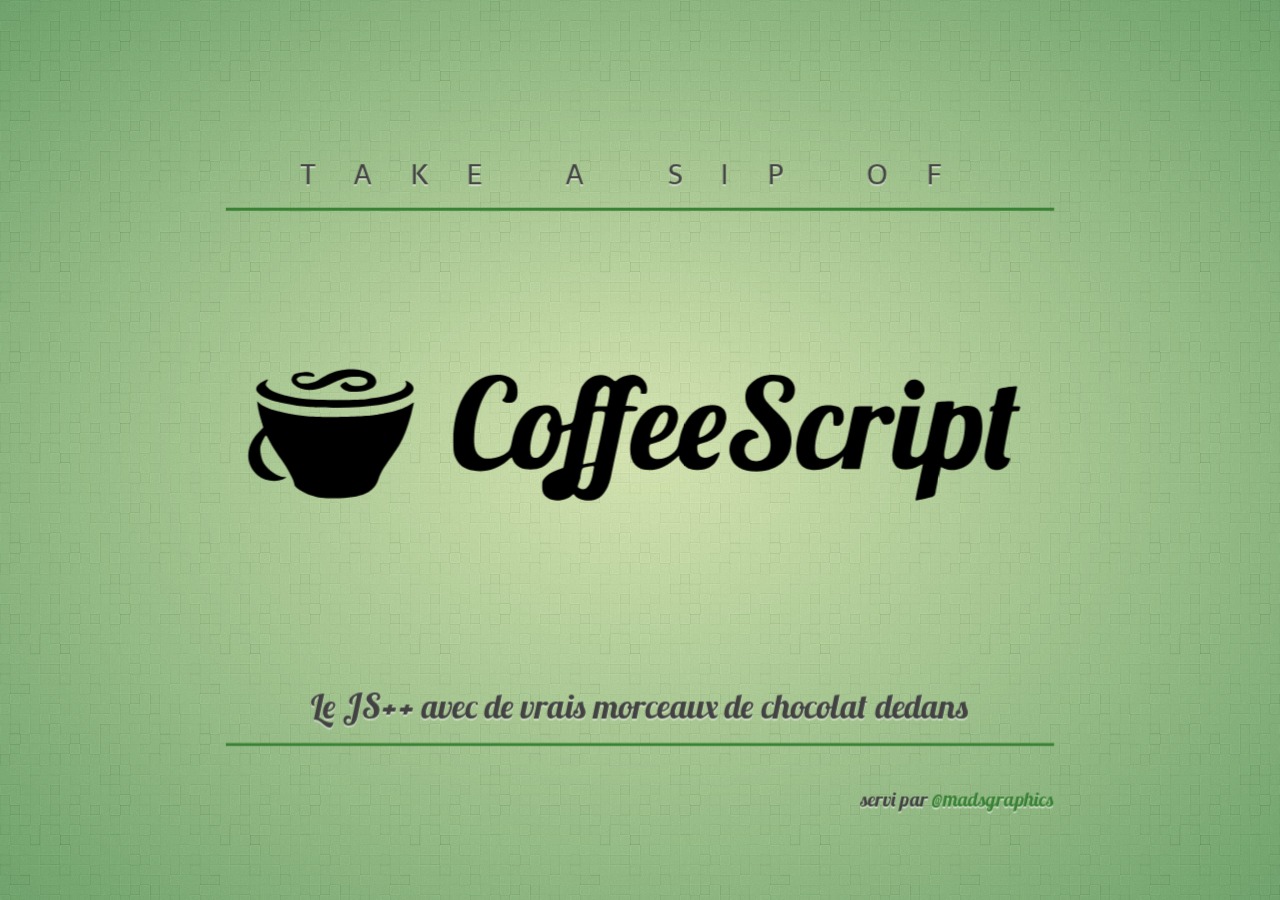
==== index.html @ cc838e90 "Update to 1.0" ====
<!doctype html>
<html lang="fr">
  <head>
    <meta charset="utf-8" />
    <meta name="viewport" content="width=1024" />

    <title>Take a sip of CoffeeScript, the JS++</title>
    <meta name="author" content="@madsgraphics" />

    <link rel="stylesheet" href="styles/main.css">
  </head>
  <body class="impress-not-supported">
    <div class="fallback-message">

    </div>

    <div id="impress">

      <div class="step" data-x="-750" data-y="3000" data-z="-1600" data-rotate-x="-90" data-rotate="-90" data-scale="2">
        <p class="info">Take a sip of</p>
        <h1><img src="img/coffeescript-logo.svg" alt="CoffeeScript"/></h1>
        <p class="subtitle">Le JS++ <em>avec de vrais morceaux de chocolat dedans</em></p>
        <p class="author">servi par <a href="https://twitter.com/madsgraphics">@madsgraphics</a></p>
      </div>

      <div class="step" data-y="3000" data-rotate-x="-90">
        <span>Heeeeeey!</span><br>
        <span>Je suis <a href="https://twitter.com/madsgraphics">@madsgraphics</a>, et je fais du web ツ…</span><br>
        <span class="more">… mais pas seulement</span>
      </div>

      <div class="step slide" data-z="15000">
        <span>J'aime le web…</span><br>
        <span>Les interfaces riches…</span><br>
        <span>Les expériences utilisateur de qualité…</span>
      </div>

      <div class="step slide" data-z="12500">
        <span>Vous aussi ?</span>
      </div>

      <div class="step slide" data-z="10000">
        <span>Vous aimez JavaScript, alors ?</span>
      </div>

      <div class="step slide" data-z="7500">
        <span>Pas moi…</span>
      </div>

      <div class="step slide" data-z="5000">
        <span>Enfin si, j'aime JavaScript…</span><br>
        <span>… mais je déteste l'écrire.</span>
      </div>

      <div class="step slide" data-z="2500">
        <span>Si vous êtes comme moi…</span><br>
        <span>(et je sais qu'il y en a, nous sommes nombreux)</span>
      </div>

      <div class="step" data-y="-2000" data-z="2500">
        <h2><img src="img/coffeescript-logo.svg" alt="CoffeeScript"></h2>
      </div>

      <div class="step slide" data-y="-1000" data-z="2500" data-rotate="90">
        <div>Petit rappel historique</div>
        <div class="flipcard">
          <div class="front">Web Browser*</div>
          <div class="back" style="line-height: 1.8em;">22 avril 1993<br>NCSA Mosaic</div>
        </div>
        <div class="flipcard">
          <div class="front">JavaScript*</div>
          <div class="back">Septembre 1995</div>
        </div>
        <div class="flipcard">
          <div class="front">XMLHTTPRequest*</div>
          <div class="back">Mars 1999</div>
        </div>
        <div class="flipcard">
          <div class="front">CoffeeScript*</div>
          <div class="back">24 décembre 2009</div>
        </div>
        <p class="legend">*click me</p>
      </div>

      <div class="step">
        <div>Avant, javascript, ça servait surtout à ça…</div>
        <iframe src="./matrix.html" frameborder="0" width="100%" height="450px"></iframe>
      </div>

      <div class="step big" data-rotate-y="90">
        <span>Produire du code JS natif a un <strong>coût</strong>…</span>
      </div>

      <div class="step" data-rotate-y="90" data-rotate-x="90" data-y="600" data-z="-300">
        <span>Parce qu'un developpeur a <strong>besoin</strong> d'un langage</span>
        <ul>
          <li>Souple</li>
          <li>Modérément verbeux</li>
          <li>Compréhensible</li>
          <li>Hackable !</li>
        </ul>
      </div>

      <div class="step big" data-rotate-y="90" data-rotate-x="180" data-y="900">
        <strong>Javascript ???</strong>
      </div>

      <div class="step big" data-rotate-y="90" data-rotate-x="180" data-y="800" data-z="150">
        <span>WTF?</span>
      </div>

      <div class="step" data-rotate-y="90" data-rotate-x="180" data-y="2000" data-z="150">
        <span>Scope global</span>
        <pre class="javascript">
<code>function increase(n) {
  result = n + 1;
  return result;
}

function decrease() {
  result -= 1;
  return result;
}
</code></pre>
      </div>

      <div class="step" data-rotate-y="180" data-rotate-x="180" data-y="2000" data-z="1050" data-x="-900">
        <span><code>with</code> block</span>
        <pre class="javascript">
<code>var foo = 5;
with (obj)
  print foo; // 5 sauf si obj.foo existe
</code>
        </pre>
      </div>

      <div class="step" data-rotate-y="270" data-rotate-x="180" data-y="2000" data-z="600" data-x="-2250">
        <span>Negative Zero !</span>
        <pre class="javascript">
<code>0 === -0; // true
1/0 === 1/-0; // false
</code>
        </pre>
      </div>

      <div class="step"  data-rotate-y="360" data-rotate-x="180" data-y="2000" data-z="150" data-x="-1800">
        <span>NaN</span>
        <pre class="javascript">
<code> typeof NaN; // "number"
</code></pre>
      </div>

      <div class="step" data-rotate-x="180" data-rotate="90" data-y="2000" data-z="150" data-x="-1800">
        <span>So, Wait, What?</span>
      </div>

      <div class="step inventors" data-rotate-x="180" data-rotate="90" data-y="2000" data-z="150" data-x="-1800">
        <span class="name">John McCarthy</span>
        <img src="img/john-mc-carthy.jpg"/>
        <span class="language">Lisp, 1958</span>
      </div>

      <div class="step inventors" data-rotate-x="180" data-rotate="90" data-y="2000" data-z="150" data-x="-1800">
        <span class="name">Dennis Ritchie</span>
        <img src="img/dennis-ritchie.jpg"/>
        <span class="language">C, 1973</span>
      </div>

      <div class="step inventors" data-rotate-x="180" data-rotate="90" data-y="2000" data-z="150" data-x="-1800">
        <span class="name">Bjarne Stroustrup</span>
        <img src="img/bjarne-stroustrup.jpg"/>
        <span class="language">C++, 1983</span>
      </div>

      <div class="step inventors" data-rotate-x="180" data-rotate="90" data-y="2000" data-z="150" data-x="-1800">
        <span class="name">Guido Van Rossum</span>
        <img src="img/guido-van-rossum.jpg"/>
        <span class="language">Python, 1991</span>
      </div>

      <div class="step inventors" data-rotate-x="180" data-rotate="90" data-y="2000" data-z="150" data-x="-1800">
        <span class="name">James Gosling</span>
        <img src="img/james-gosling.jpg"/>
        <span class="language">Java, 1995</span>
      </div>

      <div class="step inventors" data-rotate-x="180" data-rotate="90" data-y="2000" data-z="150" data-x="-1800">
        <span class="name">Yukihiro “Matz” Matsumoto</span>
        <img src="img/yukihiro-matsumoto.jpg"/>
        <span class="language">Ruby, 1995</span>
      </div>

      <div class="step inventors" data-rotate-x="180" data-rotate="90" data-y="2000" data-z="150" data-x="-1800">
        <span class="name">Brendan Eich</span>
        <img src="img/brendan-eich.jpg"/>
        <span class="language">JavaScript, 1995</span>
      </div>

      <div class="step" data-scale="1.5" data-rotate-x="180" data-rotate="90" data-y="2000" data-z="150" data-x="-1800">
        <!-- facials -->
      </div>

      <div class="step" data-scale="1.5" data-rotate-x="180" data-rotate="90" data-y="2000" data-z="150" data-x="-1800">
        <!-- bears -->
      </div>

      <div class="step" data-rotate-x="180" data-rotate="90" data-y="2000" data-z="150" data-x="-1800">
        <!-- brendan bears ? -->
      </div>

      <div class="step inventors" data-rotate-x="180" data-rotate="90" data-y="2000" data-z="650" data-x="-1800">
        <span class="name">Anders Hejlsberg</span>
        <img src="img/anders-hejlsberg.jpg"/>
        <span class="language">C#, 2001</span>
      </div>

      <div class="step inventors" data-rotate-x="180" data-rotate="90" data-y="2000" data-z="1150" data-x="-1800">
        <span class="name">Larry Wall</span>
        <img src="img/larry-wall.jpg"/>
        <span class="language">Perl, 1987</span>
      </div>

      <div class="step">
        <span>Pas d'espoir pour JavaScript ?</span>
      </div>

      <div class="step inventors">
        <span class="name">Douglas Crockford</span>
        <img src="img/douglas-crockford.jpg"/>
        <span class="language">JSlint, 2008</span>
      </div>

      <div class="step" data-rotate-y="180">
        <span><code>"use strict";</code></span>
        <ul>
          <li>Plus de variable globale : <code>ReferenceError</code></li>
          <li>Plus d'instruction <code>with</code></li>
        </ul>
      </div>

      <div class="step inventors" data-rotate-y="180" data-x="-1000">
        <span class="name">Ryan Dahl</span>
        <img src="img/ryan-dahl.jpg">
        <span class="language">NodeJS, 2009</span>
      </div>

      <div class="step">
        <span>JavaScript Crunch</span>
        <pre class="javascript">
<code>
for ( callbackKey in needGroup ) {
    // Safari 2 does not have hasOwnProperty, but not worth the bytes for a shim
    // patch if needed. Kangax has a nice shim for it. Or just remove the check
    // and promise not to extend the object prototype.
    if ( needGroup.hasOwnProperty( callbackKey ) ) {
      // Find the last added resource, and append to it's callback.
      if ( ! moreToCome && ! ( --needGroupSize ) ) {
        // If this is an object full of callbacks
        if ( ! isFunction( callback ) ) {
          // Add in the complete callback to go at the end
          callback[ callbackKey ] = (function( innerCb ) {
            return function () {
              var args = [].slice.call( arguments );
              innerCb && innerCb.apply( this, args );
              complete();
            };
          })( cbRef[ callbackKey ] );
        }
        // If this is just a single callback
        else {
          callback = function () {
            var args = [].slice.call( arguments );
            cbRef.apply( this, args );
            complete();
          };
        }
      }
      loadScriptOrStyle( needGroup[ callbackKey ], callback, chain, callbackKey, testResult );
    }
  }
}</code></pre>
        <span class="legend">* YepNope - <a href="http://yepnopejs.com/">http://yepnopejs.com/</a></span>
      </div>

      <div class="step inventors" data-rotate-x="-90" data-y="300" data-z="-500">
        <span class="name">Jeremy Ashkenas</span>
        <img src="img/jeremy-ashkenas.jpg">
        <span class="language">CoffeeScript, 2009</span>
      </div>

      <div class="step" data-rotate-x="-90" data-y="300" data-z="-500">
        <!-- WTF Jeremy Ashkenas -->
      </div>

      <div class="step" data-scale=".3" data-rotate-x="-90" data-x="-150" data-y="300" data-z="-500">
        <!-- Zomming Jeremy Ashkenas -->
      </div>

      <div class="step big">
        <quote>CoffeeScript est un micro-langage qui <strong>compile</strong> vers JavaScript</quote>
      </div>

      <div class="step" data-rotate="90" data-x="400" data-y="550">
        <span>CoffeeScript n'est rien d'autre que JavaScript</span>
      </div>

      <div class="step" data-rotate="90" data-x="200" data-y="550">
        <span>CoffeeScript considère que tout est une <strong>expression</strong></span>
      </div>

      <div class="step example" data-rotate="90" data-x="-1000" data-y="550">
        <span>Indentation</span>
        <pre class="coffeescript">
<code>if hungry != true
  stomac = "empty"
else
  stomac = "full"</code></pre>
        <pre class="javascript"><code></code></pre>
      </div>

      <div class="step example" data-rotate="90" data-x="-1600" data-y="550">
        <span>Plus classe encore</span>
        <pre class="coffeescript">
<code>stomac = if hungry then "empty" else "full"</code></pre>
        <pre class="javascript"><code></code></pre>
      </div>

      <div class="step example" data-rotate="90" data-x="-3200" data-y="550">
        <span>Variables</span>
        <pre class="coffeescript">
<code>message = "Ready for some Coffee?"
alert message
</code></pre>
        <pre class="javascript"><code></code></pre>
      </div>

      <div class="step example" data-rotate="90" data-x="-4800" data-y="550">
        <span>Fonctions</span>
        <pre class="coffeescript">
<code>getCoffee = (quantity, cream = true) ->
  cream = if cream then "with some cream" else "without some cream"
  confirm "Ready for #{quantity} coffee(s) #{cream}."
</code></pre>
        <pre class="javascript"><code></code></pre>
        <ul>
          <li>Indentation de 2 espaces ou 1 tabulation</li>
          <li><code>return</code> la dernière valeur</li>
        </ul>
      </div>

      <div class="step example" data-rotate="90" data-x="-6400" data-y="550">
        <span>Appel de fonctions</span>
        <pre class="coffeescript">
<code>ready = getCoffee 2
readyWithoutCream = getCoffee 2, false
readyWithoutCream = getCoffee(2, false)</code></pre>
        <pre class="javascript"><code></code></pre>
      </div>

      <div class="step example" data-rotate="90" data-x="-8000" data-y="550">
        <span>Appel de fonctions sans argument</span>
        <pre class="coffeescript">
<code>takeCoffee = ->
  "You can take your Coffee, have a nice day!"
take = takeCoffee()
takeASip = takeCoffee</code></pre>
        <pre class="javascript"><code></code></pre>
      </div>

      <div class="step example" data-rotate="90" data-x="-10000" data-y="550">
        <span><s>Weird</s> JavaScript</span>
        <ul>
          <li>
            <span><i>Toutes</i> les déclarations de variables sont locales</span>
            <pre class="coffeescript">
<code>message = "Wait a second for your Coffee, please"
ready = ->
  message = "Take your Sip of CoffeeScript!"

alert message
alert ready()</code></pre>
            <pre class="javascript"><code></code></pre>
          </li>
          <li>
            <span>Pas d'opérateur de comparaison à faible typage</span>
            <pre class="coffeescript">
<code>alert 2 == "2"</code></pre>
            <pre class="javascript"><code></code></pre>
          </li>
          <li>
            <span><code>"use strict";</code></span>
          </li>
        </ul>
      </div>

      <div class="step big">
        <span>Vous en voulez plus ?</span>
      </div>

      <div class="step example" data-rotate-y="90" data-z="-100" data-x="500">
        <span>Objets</span>
        <pre class="coffeescript">
<code>coffee =
  quantity: 1
  extras:
    cream: false
    milk: true
  takeASip: (size) ->
      "Go to prepare #{@.quantity} #{size} Coffee(s)!"

coffee.quantity = 2
alert cofee.takeASip long</code></pre>
        <pre class="javascript"><code></code></pre>
      </div>

      <div class="step example" data-rotate-y="90" data-z="-2000" data-x="500">
        <span>Arrays</span>
        <pre class="coffeescript">
<code>coffees = [ "affogato", "caffè latte", "cappuccino", "mocha" ]
numbers = [0..9]</code></pre>
        <pre class="javascript"><code></code></pre>
      </div>

      <div class="step example"  data-rotate-y="90" data-z="-3000" data-x="500">
        <span>Opérations sur les tableaux</span>
        <pre class="coffeescript">
<code>coffees = [ "affogato", "caffè latte", "cappuccino", "macchiato", "mocha", "mazagran" ]
aNames = coffees[0]
cNames = coffees[1...3]
mNames = coffees[3..]</code></pre>
        <pre class="javascript"><code></code></pre>
        <pre class="coffeescript">
<code>coffees[1..2] = [ "irish coffee", "kopi susu" ]</code></pre>
        <pre class="javascript"><code></code></pre>
      </div>

      <div class="step example" data-rotate-y="90" data-z="-4000" data-x="500">
        <span>Destructuring Assignment</span>
        <pre class="coffeescript">
<code>coffees = [ "affogato", "caffè latte", "cappuccino", "macchiato", "mocha", "mazagran" ]
[ latte, cappucino ] = coffees[1..2]

sumAndDifference = (a, b) -> [ a + b , a - b ]
[ sum, difference ] = sumAndDifference 5, 2</code></pre>
        <pre class="javascript"><code></code></pre>
      </div>

      <div class="step example" data-rotate-y="90" data-z="-5000" data-x="500">
        <span>Boucle <code>for</code></span>
        <pre class="coffeescript">
<code>coffees = [ "affogato", "caffè latte", "cappuccino", "macchiato" ]
getCoffee i + 1, coffee for coffee, i in coffees</code></pre>
        <pre class="javascript"><code></code></pre>
        <span>Et conditionnelles</span>
        <pre class="coffeescript">
<code>coffees = [ "affogato", "caffè latte", "cappuccino", "macchiato" ]
drink coffee for coffee in coffees when coffee isnt "cappuccino" or "affogato"</code></pre>
        <pre class="javascript"><code></code></pre>
      </div>

      <div class="step example" data-rotate-y="90" data-z="-6000" data-x="500">
        <span>Boucle <code>while</code></span>
        <pre class="coffeescript">
<code>money = 15
while money > 0
  payCoffee money</code></pre>
        <pre class="javascript"><code></code></pre>

        <pre class="coffeescript">
<code>until money < 1
  payCoffee money</code></pre>
        <pre class="javascript"><code></code></pre>

        <pre class="coffeescript">
<code>payCoffee money while money > 0</code></pre>
        <pre class="javascript"><code></code></pre>
      </div>

      <div class="step big">
        <span>Encore plus pratique :]…</span>
      </div>

      <div class="step example" data-rotate-y="90" data-z="1000" data-x="500">
        <span>Comparaisons chainées</span>
        <pre class="coffeescript">
<code>alert "We've get enought coffees" if 10 < coffees < 20</code></pre>
        <pre class="javascript"><code></code></pre>
        <span>Opérateur d'existence</span>
        <pre class="coffeescript">
<code>if coffee.hot? then alert "Wait a minute before drink…"</code></pre>
        <pre class="javascript"><code></code></pre>
      </div>

      <div class="step example" data-rotate-y="90" data-z="2000" data-x="500">
        <span>Des classes !</span>
<pre class="coffeescript">
<code>class Coffee
  constructor: (name, cream = null) ->

  prepare: ->
    extra = "with cream" if @cream?
    "Go to prepare a #{name} #{extra}"

affogato = new Coffee "affogato", true
alert affogato.prepare()</code></pre>
        <pre class="javascript"><code></code></pre>
      </div>

      <div class="step example" data-rotate-y="90" data-z="3000" data-x="500">
        <span>Binding facile</span>
<pre class="coffeescript">
<code>ActivateCart = ( customer, cart ) ->
  @customer = id
  @cart     = cart

  $( '.cart_add' ).on 'click', (e) =>
    e.preventDefault()
    e.stopPropagation()
    @customerID.purchase @cart</code></pre>
        <pre class="javascript"><code></code></pre>
      </div>

      <div class="step">
        <span>Et encore plein de morceaux de chocolat fondant</span>
        <ul>
          <li>Syntaxe Heredoc</li>
          <li>Bloc d'expressions régulières</li>
          <li>Blocs <code>Try</code>/<code>Catch</code></li>
          <li>Splats…</li>
        </ul>
      </div>

      <div class="step big" data-rotate-y="360" data-rotate-x="180">
        <span>À vous de jouer <strong>maintenant</strong> !</span>
        <pre class="bash">
<code>$ npm -g install coffee-script
$ coffee -c main.coffee</code></pre>
      </div>

      <div class="step big slide" data-rotate-y="180" data-rotate-x="180">
        <span>Questions ?</span>
      </div>

      <div class="step" data-rotate-y="180" data-rotate-x="90" data-y="-400" data-z="900">
        <h2><strong>Merci !</strong></h2>
        <p>Aucun animal, aucune technologie ou aucun navigateur web récent ou ancien n'a été torturé pendant la préparation de cette conférence…</p>
        <p class="legend">:]</p>
      </div>

    </div>

    <script type="text/javascript" src="js/zepto.min.js"></script>
    <script type="text/javascript" src="js/highlight.pack.js"></script>
    <script type="text/javascript" src="js/coffee-script.js"></script>
    <script type="text/javascript" src="js/impress.js"></script>
    <script type="text/javascript" src="js/main.js"></script>
  </body>
</html>
---- styles/main.css ----
@import url('reset.css');

@import url('../fonts/Lobster-fontfacekit/stylesheet.css');
@import url('../fonts/telex/stylesheet.css');
@import url('../fonts/source-code-pro-fontfacekit/stylesheet.css');

@import url('highlight.js/solarized_light.css');


a {
  color: #398235;
  text-decoration: none;
}

li {
  list-style-type: circle;
  margin-left: 1em;
  font-size: 32px;
}

body, html {
  height: 100%;
  min-height: 740px;
}

body {
  background: rgb(205,235,142); /* Old browsers */
  background: url("../img/light_wool.png"), -webkit-radial-gradient(center, ellipse cover, #c9de96 0%,#8ab66b 44%,#398235 100%);
  background: url("../img/light_wool.png"), radial-gradient(ellipse at center, #c9de96 0%,#8ab66b 44%,#398235 100%);

  font-family: 'Lobster';
  font-size: 42px;
  line-height: 1.5;
  color: #424242;
  text-shadow: 0 2px 0 rgba(255, 255, 255, 0.45);
}

code {
  color: #6d0019;
}

pre code {
  font-family: 'SourceCodeProRegular';
  font-size: 18px;
  text-shadow: none;
  border: 3px solid #398235;
  box-shadow: 0px 0px 10px #398235;
}

.step {
  position: relative;
  width: 900px;
  padding: 40px;
  margin: 20px auto;

  opacity: 0;

  -webkit-box-sizing: border-box;
  box-sizing:         border-box;
}

.step.active {
  opacity: 1 !important;
}

.step {
  opacity: 0;
  -webkit-transition: opacity 500ms;
}

.big {
  text-align: center;
  font-size: 100px;
}

strong {
  color: #6d0019;
}

.legend {
  position: absolute;
  bottom: -100px;
  right: 0;
  font-size: 24px;
}

#step-1 .info {
  text-transform: uppercase;
  font-size: 28px;
  letter-spacing: 1.35em;
  text-align: center;
  padding-bottom: 0.4em;
  font-family: 'telex_regularregular';
}

#step-1 h1 {
  border-top: 3px solid #398235;
  padding: 90px 0;
}

#step-1 img {
  width: 1000px;
  margin-left: -50px;
}

#step-1 .subtitle {
  border-bottom: 3px solid #398235;
  font-size: 34px;
  letter-spacing: 0;
  padding-bottom: 0.2em;
  text-align: center;
}

#step-1 .author {
  position: absolute;
  bottom: -30px;
  right: 40px;
  font-size: 20px;
}

#step-2 .more {
  display: inline-block;
  width: 100%;
  text-align: right;
}

.slide {
  font-size: 48px;
  border-top: 3px solid #398235;
  border-bottom: 3px solid #398235;
  padding: 90px 0;
  text-align: center;
  line-height: 1.85em;
  -webkit-transition: all 1s;
}

#step-9 img {
  width: 1200px;
  margin-left: -150px;
}

.flipcard {
  float: left;
  width: 200px;
  height: 200px;
  margin: 80px 10px 0px;;
  position: relative;
  -webkit-perspective: 600px;
}

.flipcard div {
  position: absolute;
  top: 0;
  left: 0;
  width: 100%;
  height: 100%;
  padding-top: 60px;
  -webkit-box-sizing: border-box;
  box-sizing: border-box;

  border: 1px solid #fff;
  border-radius: 100px;
  background: -webkit-linear-gradient(-45deg, #a90329 0%,#8f0222 44%,#6d0019 100%);
  text-align: center;
  -webkit-box-shadow: 0 1px 5px #398235;
  box-shadow: 0 1px 5px #398235;

  color: white;
  text-shadow: 0 1px 0 #398235;
  font-size: 26px;
  cursor: pointer;

  -webkit-transform-style: preserve-3d;
  -webkit-backface-visibility: hidden;
  -webkit-transition: all .4s ease-in-out;
  transition: all .4s ease-in-out;
}

.flipcard .front {
  z-index: 900;
  -webkit-transform: rotateY(0deg);
}

.flipcard .back {
  z-index: 800;
  -webkit-transform: rotateY(-180deg);
  background: -webkit-linear-gradient(-45deg, #ffa84c 0%,#ff7b0d 100%);
}

.flipcard.flip .front {
  -webkit-transform: rotateY(180deg);
}

.flipcard.flip .back {
  -webkit-transform: rotateY(0deg);
}

body.impress-on-step-20,
body.impress-on-step-21,
body.impress-on-step-22,
body.impress-on-step-23,
body.impress-on-step-24,
body.impress-on-step-25,
body.impress-on-step-26,
body.impress-on-step-27,
body.impress-on-step-28,
body.impress-on-step-29,
body.impress-on-step-30,
body.impress-on-step-31,
body.impress-on-step-32,
body.impress-on-step-33,
body.impress-on-step-34,
body.impress-on-step-35,
body.impress-on-step-36,
body.impress-on-step-37,
body.impress-on-step-38,
body.impress-on-step-39,
body.impress-on-step-40 {
  background-color: #111;
  background-image: none;
  color: #fff;
  text-shadow: none;
}

.inventors .name {
  position: absolute;
  left: 420px;
  top: 1600px;
  opacity: 0.1;
  -webkit-transition: all 1200ms ease-in-out 200ms;
}

.inventors .language {
  position: absolute;
  left: 550px;
  top: 1600px;
  opacity: 0.1;
  -webkit-transition: all 1200ms ease-in-out 500ms;
}

.inventors.active .name {
  top: 350px;
  opacity: 1;
}

.inventors.active .language {
  top: 420px;
  opacity: 1;
}

.impress-on-step-28 #step-21,
.impress-on-step-28 #step-22,
.impress-on-step-28 #step-23,
.impress-on-step-28 #step-24,
.impress-on-step-28 #step-25,
.impress-on-step-28 #step-26,
.impress-on-step-29 #step-21,
.impress-on-step-29 #step-22,
.impress-on-step-29 #step-23,
.impress-on-step-29 #step-24,
.impress-on-step-29 #step-25,
.impress-on-step-29 #step-26 {
  opacity: 1;
}

.impress-on-step-28 .inventors .name,
.impress-on-step-28 .inventors .language,
.impress-on-step-29 .inventors .name,
.impress-on-step-29 .inventors .language {
  opacity: 0;
}

.impress-on-step-28 #step-21,
.impress-on-step-29 #step-21 {
  left: 300px;
  top: 150px;
}
.impress-on-step-28 #step-22,
.impress-on-step-29 #step-22 {
  left: 300px;
  top: -250px;
}
.impress-on-step-28 #step-23,
.impress-on-step-29 #step-23 {
  left: 300px;
  top: -650px;
}
.impress-on-step-28 #step-24,
.impress-on-step-29 #step-24 {
  left: -300px;
  top: 150px;
}
.impress-on-step-28 #step-25,
.impress-on-step-29 #step-25 {
  left: -300px;
  top: -250px;
}
.impress-on-step-28 #step-26,
.impress-on-step-29 #step-26 {
  left: -300px;
  top: -650px;
}

#step-21:after,
#step-22:after,
#step-23:after,
#step-24:after,
#step-25:after,
#step-26:after {
  content : '☞';
  position: absolute;
  display: block;
  color: red;
  font-size: 96px;
  opacity: 0;
  -webkit-transition: opacity 500ms;
}

.impress-on-step-29 #step-21:after,
.impress-on-step-29 #step-22:after,
.impress-on-step-29 #step-23:after,
.impress-on-step-29 #step-24:after,
.impress-on-step-29 #step-25:after,
.impress-on-step-29 #step-26:after {
  opacity: 1;
}

.impress-on-step-29 #step-21:after {
  top: 220px;
  left: 80px;
  -webkit-transform: rotate(16deg);
}

.impress-on-step-29 #step-22:after {
  top: 281px;
  left: 61px;
  -webkit-transform: rotate(-20deg);
}

.impress-on-step-29 #step-23:after {
  top: 358px;
  left: 80px;
  -webkit-transform: rotate(-49deg);
}

.impress-on-step-29 #step-24:after {
  top: 305px;
  left: 121px;
  -webkit-transform: rotate(-71deg);
}

.impress-on-step-29 #step-25:after {
  top: 291px;
  left: 4px;
  -webkit-transform: rotate(43deg);
}

.impress-on-step-29 #step-26:after {
  top: 421px;
  left: 172px;
  -webkit-transform: rotate(-62deg);
}

.impress-on-step-30 #step-27 {
  opacity: 1;
}

.impress-on-step-30 #step-27 .name {
  opacity: 1;
  top: 350px;
}

.impress-on-step-30 #step-27:after {
  content : '??? ☞';
  position: absolute;
  left: -58px;
  top: 351px;
  -webkit-transform: rotate(-20deg);
  display: block;
  color: red;
  font-size: 96px;
  opacity: 1;
  -webkit-transition: opacity 500ms;
}

#step-31:after {
  content : '⚠☞';
  position: absolute;
  left: 72px;
  top: 320px;
  -webkit-transform: rotate(-51deg);
  display: block;
  color: red;
  font-size: 96px;
  opacity: 1;
  -webkit-transition: opacity 500ms;
}

#step-32:after {
  content : 'OMG! ☞';
  position: absolute;
  left: -102px;
  top: 297px;
  -webkit-transform: rotate(-15deg);
  display: block;
  color: red;
  font-size: 72px;
  opacity: 1;
  -webkit-transition: opacity 500ms;
}

#step-37 code {
  font-size: 14px;
}

.impress-on-step-39 #step-38,
.impress-on-step-40 #step-38 {
  opacity: 1;
}

.impress-on-step-39 #step-38:after {
  content : '☜ Wut?';
  position: absolute;
  left: 295px;
  top: 248px;
  -webkit-transform: rotate(-8deg);
  display: block;
  color: red;
  font-size: 72px;
  opacity: 1;
  -webkit-transition: opacity 500ms;
}

.impress-on-step-40 #step-38:after {
  content : 'ッ !';
  position: absolute;
  left: 295px;
  top: 248px;
  -webkit-transform: rotate(-8deg);
  display: block;
  color: red;
  font-size: 72px;
  opacity: 1;
  -webkit-transition: opacity 500ms;
}

#step-41 {
  font-size: 60px;
}

.example pre {
  margin-bottom: 20px;
  position: relative;
}

.example pre code {
  max-height: 400px;
  overflow: auto;
}

.example pre:after {
  content: ' ';
  display: block;
  width: 60px;
  height: 60px;
  border: 1px solid #fff;
  box-shadow: 0 0 10px #398235;
  border-radius: 80px;
  position: absolute;
  top: 4px;
  left: -80px;
}

.example pre.coffeescript:after {
  background: url('../img/coffeescript-logo.svg'), -webkit-linear-gradient(-45deg, #b4ddb4 0%,#83c783 17%,#52b152 33%,#008a00 67%,#005700 100%);
  background-size: auto 70px;
  background-position: -10px -2px;
}

.example pre.javascript:after {
  content: 'JS';
  background: -webkit-linear-gradient(-45deg, #ffa84c 0%,#ff7b0d 100%);
  font-size: 36px;
  text-align: center;
  padding-top: 4px;
  box-sizing: border-box;
  color: #fff;
  text-shadow: 0 -1px 0 rgba(0, 0, 0, 0.35);
}
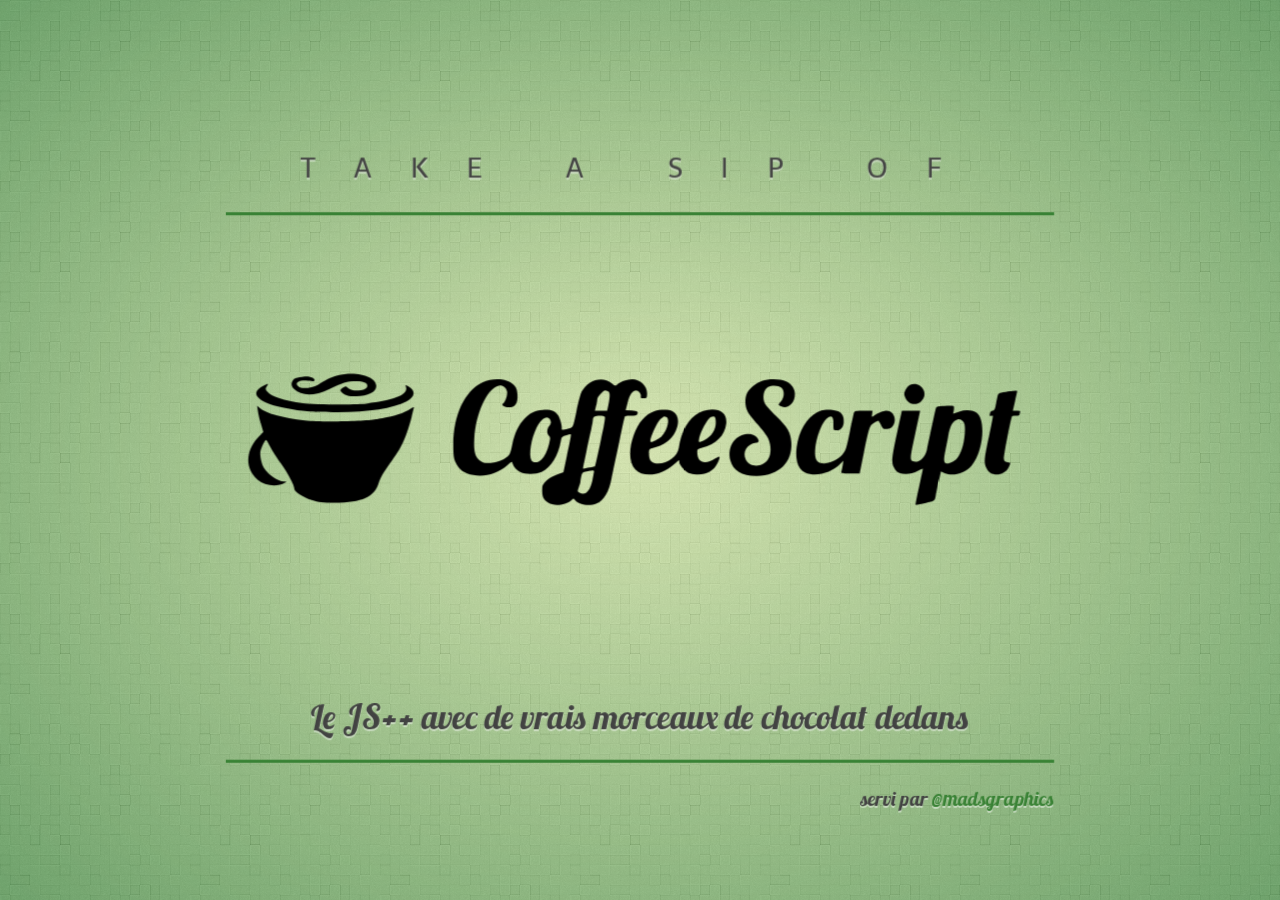
==== commit 62e68145: "Move to compass" ====
--- a/index.html
+++ b/index.html
@@ -7,12 +7,9 @@
     <title>Take a sip of CoffeeScript, the JS++</title>
     <meta name="author" content="@madsgraphics" />
 
-    <link rel="stylesheet" href="styles/main.css">
+    <link href="/styles/screen.css" media="screen, projection" rel="stylesheet" type="text/css" />
   </head>
   <body class="impress-not-supported">
-    <div class="fallback-message">
-
-    </div>
 
     <div id="impress">
 
@@ -406,7 +403,7 @@
     cream: false
     milk: true
   takeASip: (size) ->
-      "Go to prepare #{@.quantity} #{size} Coffee(s)!"
+      "Go to prepare #{@quantity} #{size} Coffee(s)!"
 
 coffee.quantity = 2
 alert cofee.takeASip long</code></pre>
@@ -483,7 +480,7 @@
       <div class="step example" data-rotate-y="90" data-z="1000" data-x="500">
         <span>Comparaisons chainées</span>
         <pre class="coffeescript">
-<code>alert "We've get enought coffees" if 10 < coffees < 20</code></pre>
+<code>alert "We've got enought coffees" if 10 < coffees < 20</code></pre>
         <pre class="javascript"><code></code></pre>
         <span>Opérateur d'existence</span>
         <pre class="coffeescript">
@@ -518,6 +515,7 @@
     e.stopPropagation()
     @customerID.purchase @cart</code></pre>
         <pre class="javascript"><code></code></pre>
+        <span class="legend"><a href="http://www.alistapart.com/articles/getoutbindingsituations/">http://www.alistapart.com/articles/getoutbindingsituations/</a></span>
       </div>
 
       <div class="step">
@@ -544,7 +542,7 @@
       <div class="step" data-rotate-y="180" data-rotate-x="90" data-y="-400" data-z="900">
         <h2><strong>Merci !</strong></h2>
         <p>Aucun animal, aucune technologie ou aucun navigateur web récent ou ancien n'a été torturé pendant la préparation de cette conférence…</p>
-        <p class="legend">:]</p>
+        <p class="legend"><a href="http://madsgraphics.github.com/prez-coffeescript/">http://madsgraphics.github.com/prez-coffeescript/</a></p>
       </div>
 
     </div>
--- a/styles/screen.css
+++ b/styles/screen.css
@@ -0,0 +1,784 @@
+@charset "UTF-8";
+@import url("highlight.js/solarized_light.css");
+/* Welcome to Compass.
+ * In this file you should write your main styles. (or centralize your imports)
+ * Import this file using the following HTML or equivalent:
+ * <link href="/stylesheets/screen.css" media="screen, projection" rel="stylesheet" type="text/css" /> */
+html, body, div, span, applet, object, iframe,
+h1, h2, h3, h4, h5, h6, p, blockquote, pre,
+a, abbr, acronym, address, big, cite, code,
+del, dfn, em, img, ins, kbd, q, s, samp,
+small, strike, strong, sub, sup, tt, var,
+b, u, i, center,
+dl, dt, dd, ol, ul, li,
+fieldset, form, label, legend,
+table, caption, tbody, tfoot, thead, tr, th, td,
+article, aside, canvas, details, embed,
+figure, figcaption, footer, header, hgroup,
+menu, nav, output, ruby, section, summary,
+time, mark, audio, video {
+  margin: 0;
+  padding: 0;
+  border: 0;
+  font: inherit;
+  font-size: 100%;
+  vertical-align: baseline;
+}
+
+html {
+  line-height: 1;
+}
+
+ol, ul {
+  list-style: none;
+}
+
+table {
+  border-collapse: collapse;
+  border-spacing: 0;
+}
+
+caption, th, td {
+  text-align: left;
+  font-weight: normal;
+  vertical-align: middle;
+}
+
+q, blockquote {
+  quotes: none;
+}
+q:before, q:after, blockquote:before, blockquote:after {
+  content: "";
+  content: none;
+}
+
+a img {
+  border: none;
+}
+
+article, aside, details, figcaption, figure, footer, header, hgroup, menu, nav, section, summary {
+  display: block;
+}
+
+@font-face {
+  font-family: "Lobster";
+  src: url('/styles/fonts/lobster/lobster-webfont.ttf') format('truetype');
+}
+
+@font-face {
+  font-family: "Source Code Pro";
+  src: url('/styles/fonts/source_code_pro/SourceCodePro-Regular-webfont.ttf') format('truetype');
+}
+
+@font-face {
+  font-family: "Telex";
+  src: url('/styles/fonts/telex/telex-regular-webfont.ttf') format('truetype');
+}
+
+body {
+  font-family: "Lobster";
+  font-size: 42px;
+  line-height: 1.5em;
+  color: #424242;
+  text-shadow: 0 2px 0 rgba(255, 255, 255, 0.45);
+}
+
+a {
+  color: #398235;
+  text-decoration: none;
+}
+
+li {
+  list-style-type: circle;
+  margin-left: 1em;
+  font-size: 0.7619em;
+}
+
+code,
+strong {
+  color: #6d0019;
+}
+
+pre code {
+  font-family: "Source Code Pro";
+  font-size: 0.42857em;
+  line-height: 1.38em;
+  text-shadow: none;
+}
+
+.big {
+  text-align: center;
+  font-size: 2.38095em;
+  line-height: 1.2em;
+}
+
+.legend {
+  font-size: 0.57143em;
+}
+
+body {
+  background-image: url('/img/light_wool.png?1350993373'), -webkit-gradient(radial, 50%, 0, 50%, 100, color-stop(0%, #c9de96), color-stop(44%, #8ab66b), color-stop(100%, #398235));
+  background-image: url('/img/light_wool.png?1350993373'), -webkit-radial-gradient(center, #c9de96 0%, #8ab66b 44%, #398235 100%);
+  background-image: url('/img/light_wool.png?1350993373'), -moz-radial-gradient(center, #c9de96 0%, #8ab66b 44%, #398235 100%);
+  background-image: url('/img/light_wool.png?1350993373'), -o-radial-gradient(center, #c9de96 0%, #8ab66b 44%, #398235 100%);
+  background-image: url('/img/light_wool.png?1350993373'), radial-gradient(center, #c9de96 0%, #8ab66b 44%, #398235 100%);
+}
+
+pre code {
+  border: 3px solid #398235;
+  box-shadow: 0px 0px 10px #398235;
+}
+
+.legend {
+  position: absolute;
+  bottom: -100px;
+  right: 0;
+}
+
+.flipcard {
+  float: left;
+  position: relative;
+  width: 200px;
+  height: 200px;
+  margin: 80px 10px 0px;
+  -webkit-perspective: 600px;
+}
+.flipcard div {
+  position: absolute;
+  top: 0;
+  left: 0;
+  width: 100%;
+  height: 100%;
+  -webkit-box-sizing: border-box;
+  -moz-box-sizing: border-box;
+  box-sizing: border-box;
+  padding-top: 60px;
+  border: 1px solid #fff;
+  border-radius: 100px;
+  -webkit-box-shadow: 0 1px 5px #398235;
+  -moz-box-shadow: 0 1px 5px #398235;
+  box-shadow: 0 1px 5px #398235;
+  color: #fff;
+  font-size: 0.52381em;
+  text-align: center;
+  text-shadow: 0 1px 0 #398235;
+  -webkit-transform-style: preserve-3d;
+  -moz-transform-style: preserve-3d;
+  -ms-transform-style: preserve-3d;
+  -o-transform-style: preserve-3d;
+  transform-style: preserve-3d;
+  -webkit-backface-visibility: hidden;
+  -moz-backface-visibility: hidden;
+  -ms-backface-visibility: hidden;
+  -o-backface-visibility: hidden;
+  backface-visibility: hidden;
+  -webkit-transition-property: all;
+  -moz-transition-property: all;
+  -o-transition-property: all;
+  transition-property: all;
+  -webkit-transition-duration: 400ms;
+  -moz-transition-duration: 400ms;
+  -o-transition-duration: 400ms;
+  transition-duration: 400ms;
+  -webkit-transition-timing-function: ease-in-out;
+  -moz-transition-timing-function: ease-in-out;
+  -o-transition-timing-function: ease-in-out;
+  transition-timing-function: ease-in-out;
+  cursor: pointer;
+}
+.flipcard .front {
+  z-index: 900;
+  -webkit-transform: rotateY(0deg);
+  -moz-transform: rotateY(0deg);
+  -ms-transform: rotateY(0deg);
+  -o-transform: rotateY(0deg);
+  transform: rotateY(0deg);
+  background-image: -webkit-linear-gradient(-45deg, #a90329 0%, #8f0222 44%, #6d0019 100%);
+  background-image: -moz-linear-gradient(-45deg, #a90329 0%, #8f0222 44%, #6d0019 100%);
+  background-image: -o-linear-gradient(-45deg, #a90329 0%, #8f0222 44%, #6d0019 100%);
+  background-image: linear-gradient(-45deg, #a90329 0%, #8f0222 44%, #6d0019 100%);
+}
+.flipcard .back {
+  z-index: 900;
+  -webkit-transform: rotateY(-180deg);
+  -moz-transform: rotateY(-180deg);
+  -ms-transform: rotateY(-180deg);
+  -o-transform: rotateY(-180deg);
+  transform: rotateY(-180deg);
+  background-image: -webkit-linear-gradient(-45deg, #ffa84c 0%, #ff7b0d 100%);
+  background-image: -moz-linear-gradient(-45deg, #ffa84c 0%, #ff7b0d 100%);
+  background-image: -o-linear-gradient(-45deg, #ffa84c 0%, #ff7b0d 100%);
+  background-image: linear-gradient(-45deg, #ffa84c 0%, #ff7b0d 100%);
+}
+.flipcard.flip .front {
+  -webkit-transform: rotateY(180deg);
+  -moz-transform: rotateY(180deg);
+  -ms-transform: rotateY(180deg);
+  -o-transform: rotateY(180deg);
+  transform: rotateY(180deg);
+}
+.flipcard.flip .back {
+  -webkit-transform: rotateY(0deg);
+  -moz-transform: rotateY(0deg);
+  -ms-transform: rotateY(0deg);
+  -o-transform: rotateY(0deg);
+  transform: rotateY(0deg);
+}
+
+.inventors .name,
+.inventors .language {
+  position: absolute;
+  top: 1600px;
+  opacity: 0.1;
+  -webkit-transition-property: all;
+  -moz-transition-property: all;
+  -o-transition-property: all;
+  transition-property: all;
+  -webkit-transition-duration: 1200ms;
+  -moz-transition-duration: 1200ms;
+  -o-transition-duration: 1200ms;
+  transition-duration: 1200ms;
+  -webkit-transition-timing-function: ease-in-out;
+  -moz-transition-timing-function: ease-in-out;
+  -o-transition-timing-function: ease-in-out;
+  transition-timing-function: ease-in-out;
+  -webkit-transition-delay: 200ms;
+  -moz-transition-delay: 200ms;
+  -o-transition-delay: 200ms;
+  transition-delay: 200ms;
+}
+.inventors .name {
+  left: 420px;
+}
+.inventors .language {
+  left: 550px;
+}
+.inventors.active .name {
+  top: 350px;
+  opacity: 1;
+}
+.inventors.active .language {
+  top: 420px;
+  opacity: 1;
+}
+
+.example pre {
+  margin-bottom: 20px;
+  position: relative;
+}
+.example pre code {
+  max-height: 400px;
+  overflow: auto;
+}
+.example pre:after {
+  content: '';
+  display: block;
+  border-radius: 50px;
+  position: absolute;
+  top: 4px;
+  left: -65px;
+  width: 50px;
+  height: 50px;
+  border: 1px solid #fff;
+  box-shadow: 0 0 10px #398235;
+}
+.example pre.coffeescript:after {
+  background-image: url('/img/coffeescript-logo.svg?1350217712'), -webkit-linear-gradient(-45deg, #b4ddb4 0%, #83c783 17%, #52b152 33%, #008a00 67%, #005700 100%);
+  background-image: url('/img/coffeescript-logo.svg?1350217712'), -moz-linear-gradient(-45deg, #b4ddb4 0%, #83c783 17%, #52b152 33%, #008a00 67%, #005700 100%);
+  background-image: url('/img/coffeescript-logo.svg?1350217712'), -o-linear-gradient(-45deg, #b4ddb4 0%, #83c783 17%, #52b152 33%, #008a00 67%, #005700 100%);
+  background-image: url('/img/coffeescript-logo.svg?1350217712'), linear-gradient(-45deg, #b4ddb4 0%, #83c783 17%, #52b152 33%, #008a00 67%, #005700 100%);
+  background-size: auto 60px;
+  background-position: -10px -2px;
+}
+.example pre.javascript:after {
+  content: 'JS';
+  background-image: -webkit-linear-gradient(-45deg, #ffa84c 0%, #ff7b0d 100%);
+  background-image: -moz-linear-gradient(-45deg, #ffa84c 0%, #ff7b0d 100%);
+  background-image: -o-linear-gradient(-45deg, #ffa84c 0%, #ff7b0d 100%);
+  background-image: linear-gradient(-45deg, #ffa84c 0%, #ff7b0d 100%);
+  -webkit-box-sizing: border-box;
+  -moz-box-sizing: border-box;
+  box-sizing: border-box;
+  font-size: 30px;
+  line-height: 1.85em;
+  color: #fff;
+  text-shadow: 0 -1px 0 rgba(0, 0, 0, 0.35);
+  text-align: center;
+}
+
+.step {
+  position: relative;
+  width: 900px;
+  -webkit-box-sizing: border-box;
+  -moz-box-sizing: border-box;
+  box-sizing: border-box;
+  padding: 40px;
+  margin: 20px auto;
+  opacity: 0;
+  -webkit-transition-property: opacity;
+  -moz-transition-property: opacity;
+  -o-transition-property: opacity;
+  transition-property: opacity;
+  -webkit-transition-duration: 500ms;
+  -moz-transition-duration: 500ms;
+  -o-transition-duration: 500ms;
+  transition-duration: 500ms;
+}
+.step.active {
+  opacity: 1 !important;
+}
+
+.slide {
+  font-size: 1.14286em;
+  line-height: 1.85em;
+  text-align: center;
+  padding: 90px 0;
+  border-top: 3px solid #398235;
+  border-bottom: 3px solid #398235;
+}
+
+#step-1 .info {
+  font-family: 'Telex';
+  font-size: 0.66667em;
+  letter-spacing: 1.35em;
+  text-align: center;
+  text-transform: uppercase;
+  padding-bottom: 0.4em;
+}
+#step-1 h1 {
+  border-top: 3px solid #398235;
+  padding: 90px 0;
+}
+#step-1 img {
+  width: 1000px;
+  margin-left: -50px;
+}
+#step-1 .subtitle {
+  font-size: 0.80952em;
+  letter-spacing: 0;
+  text-align: center;
+  border-bottom: 3px solid #398235;
+  padding-bottom: 0.2em;
+}
+#step-1 .author {
+  position: absolute;
+  bottom: -30px;
+  right: 40px;
+  font-size: 0.47619em;
+}
+
+#step-2 .more {
+  display: inline-block;
+  width: 100%;
+  text-align: right;
+}
+
+#step-9 img {
+  width: 1200px;
+  margin-left: -150px;
+}
+
+body.impress-on-step-20 {
+  background-color: #111111;
+  background-image: none;
+  color: #fff;
+  text-shadow: none;
+}
+
+body.impress-on-step-21 {
+  background-color: #111111;
+  background-image: none;
+  color: #fff;
+  text-shadow: none;
+}
+
+body.impress-on-step-22 {
+  background-color: #111111;
+  background-image: none;
+  color: #fff;
+  text-shadow: none;
+}
+
+body.impress-on-step-23 {
+  background-color: #111111;
+  background-image: none;
+  color: #fff;
+  text-shadow: none;
+}
+
+body.impress-on-step-24 {
+  background-color: #111111;
+  background-image: none;
+  color: #fff;
+  text-shadow: none;
+}
+
+body.impress-on-step-25 {
+  background-color: #111111;
+  background-image: none;
+  color: #fff;
+  text-shadow: none;
+}
+
+body.impress-on-step-26 {
+  background-color: #111111;
+  background-image: none;
+  color: #fff;
+  text-shadow: none;
+}
+
+body.impress-on-step-27 {
+  background-color: #111111;
+  background-image: none;
+  color: #fff;
+  text-shadow: none;
+}
+
+body.impress-on-step-28 {
+  background-color: #111111;
+  background-image: none;
+  color: #fff;
+  text-shadow: none;
+}
+
+body.impress-on-step-29 {
+  background-color: #111111;
+  background-image: none;
+  color: #fff;
+  text-shadow: none;
+}
+
+body.impress-on-step-30 {
+  background-color: #111111;
+  background-image: none;
+  color: #fff;
+  text-shadow: none;
+}
+
+body.impress-on-step-31 {
+  background-color: #111111;
+  background-image: none;
+  color: #fff;
+  text-shadow: none;
+}
+
+body.impress-on-step-32 {
+  background-color: #111111;
+  background-image: none;
+  color: #fff;
+  text-shadow: none;
+}
+
+body.impress-on-step-33 {
+  background-color: #111111;
+  background-image: none;
+  color: #fff;
+  text-shadow: none;
+}
+
+body.impress-on-step-34 {
+  background-color: #111111;
+  background-image: none;
+  color: #fff;
+  text-shadow: none;
+}
+
+body.impress-on-step-35 {
+  background-color: #111111;
+  background-image: none;
+  color: #fff;
+  text-shadow: none;
+}
+
+body.impress-on-step-36 {
+  background-color: #111111;
+  background-image: none;
+  color: #fff;
+  text-shadow: none;
+}
+
+body.impress-on-step-37 {
+  background-color: #111111;
+  background-image: none;
+  color: #fff;
+  text-shadow: none;
+}
+
+body.impress-on-step-38 {
+  background-color: #111111;
+  background-image: none;
+  color: #fff;
+  text-shadow: none;
+}
+
+body.impress-on-step-39 {
+  background-color: #111111;
+  background-image: none;
+  color: #fff;
+  text-shadow: none;
+}
+
+body.impress-on-step-40 {
+  background-color: #111111;
+  background-image: none;
+  color: #fff;
+  text-shadow: none;
+}
+
+.impress-on-step-28 #step-21,
+.impress-on-step-29 #step-21 {
+  opacity: 1;
+}
+.impress-on-step-28 #step-22,
+.impress-on-step-29 #step-22 {
+  opacity: 1;
+}
+.impress-on-step-28 #step-23,
+.impress-on-step-29 #step-23 {
+  opacity: 1;
+}
+.impress-on-step-28 #step-24,
+.impress-on-step-29 #step-24 {
+  opacity: 1;
+}
+.impress-on-step-28 #step-25,
+.impress-on-step-29 #step-25 {
+  opacity: 1;
+}
+.impress-on-step-28 #step-26,
+.impress-on-step-29 #step-26 {
+  opacity: 1;
+}
+.impress-on-step-28 .inventors .name,
+.impress-on-step-28 .inventors .language,
+.impress-on-step-29 .inventors .name,
+.impress-on-step-29 .inventors .language {
+  opacity: 0;
+}
+.impress-on-step-28 #step-21,
+.impress-on-step-29 #step-21 {
+  left: 300px;
+  top: 150px;
+}
+.impress-on-step-28 #step-22,
+.impress-on-step-29 #step-22 {
+  left: 300px;
+  top: -250px;
+}
+.impress-on-step-28 #step-23,
+.impress-on-step-29 #step-23 {
+  left: 300px;
+  top: -650px;
+}
+.impress-on-step-28 #step-24,
+.impress-on-step-29 #step-24 {
+  left: -300px;
+  top: 150px;
+}
+.impress-on-step-28 #step-25,
+.impress-on-step-29 #step-25 {
+  left: -300px;
+  top: -250px;
+}
+.impress-on-step-28 #step-26,
+.impress-on-step-29 #step-26 {
+  left: -300px;
+  top: -650px;
+}
+
+.impress-on-step-29 #step-21:after {
+  content: '☞';
+  position: absolute;
+  display: block;
+  color: red;
+  font-size: 2.28571em;
+}
+.impress-on-step-29 #step-22:after {
+  content: '☞';
+  position: absolute;
+  display: block;
+  color: red;
+  font-size: 2.28571em;
+}
+.impress-on-step-29 #step-23:after {
+  content: '☞';
+  position: absolute;
+  display: block;
+  color: red;
+  font-size: 2.28571em;
+}
+.impress-on-step-29 #step-24:after {
+  content: '☞';
+  position: absolute;
+  display: block;
+  color: red;
+  font-size: 2.28571em;
+}
+.impress-on-step-29 #step-25:after {
+  content: '☞';
+  position: absolute;
+  display: block;
+  color: red;
+  font-size: 2.28571em;
+}
+.impress-on-step-29 #step-26:after {
+  content: '☞';
+  position: absolute;
+  display: block;
+  color: red;
+  font-size: 2.28571em;
+}
+.impress-on-step-29 #step-21:after {
+  top: 236px;
+  left: 73px;
+  -webkit-transform: rotate(16deg);
+  -moz-transform: rotate(16deg);
+  -ms-transform: rotate(16deg);
+  -o-transform: rotate(16deg);
+  transform: rotate(16deg);
+}
+.impress-on-step-29 #step-22:after {
+  top: 325px;
+  left: 73px;
+  -webkit-transform: rotate(-20deg);
+  -moz-transform: rotate(-20deg);
+  -ms-transform: rotate(-20deg);
+  -o-transform: rotate(-20deg);
+  transform: rotate(-20deg);
+}
+.impress-on-step-29 #step-23:after {
+  top: 393px;
+  left: 101px;
+  -webkit-transform: rotate(-49deg);
+  -moz-transform: rotate(-49deg);
+  -ms-transform: rotate(-49deg);
+  -o-transform: rotate(-49deg);
+  transform: rotate(-49deg);
+}
+.impress-on-step-29 #step-24:after {
+  top: 332px;
+  left: 121px;
+  -webkit-transform: rotate(-71deg);
+  -moz-transform: rotate(-71deg);
+  -ms-transform: rotate(-71deg);
+  -o-transform: rotate(-71deg);
+  transform: rotate(-71deg);
+}
+.impress-on-step-29 #step-25:after {
+  top: 322px;
+  left: -3px;
+  -webkit-transform: rotate(23deg);
+  -moz-transform: rotate(23deg);
+  -ms-transform: rotate(23deg);
+  -o-transform: rotate(23deg);
+  transform: rotate(23deg);
+}
+.impress-on-step-29 #step-26:after {
+  top: 451px;
+  left: 172px;
+  -webkit-transform: rotate(-62deg);
+  -moz-transform: rotate(-62deg);
+  -ms-transform: rotate(-62deg);
+  -o-transform: rotate(-62deg);
+  transform: rotate(-62deg);
+}
+
+.impress-on-step-30 #step-27 {
+  opacity: 1;
+}
+.impress-on-step-30 #step-27 .name {
+  opacity: 1;
+  top: 350px;
+}
+.impress-on-step-30 #step-27:after {
+  content: '??? ☞';
+  display: block;
+  -webkit-transform: rotate(-20deg);
+  -moz-transform: rotate(-20deg);
+  -ms-transform: rotate(-20deg);
+  -o-transform: rotate(-20deg);
+  transform: rotate(-20deg);
+  position: absolute;
+  left: -58px;
+  top: 398px;
+  font-size: 2.28571em;
+  color: red;
+}
+
+#step-31:after {
+  content: '⚠☞';
+  display: block;
+  -webkit-transform: rotate(-51deg);
+  -moz-transform: rotate(-51deg);
+  -ms-transform: rotate(-51deg);
+  -o-transform: rotate(-51deg);
+  transform: rotate(-51deg);
+  position: absolute;
+  left: 38px;
+  top: 342px;
+  font-size: 2.28571em;
+  color: red;
+}
+
+#step-32:after {
+  content: 'OMG! ☞';
+  display: block;
+  -webkit-transform: rotate(-15deg);
+  -moz-transform: rotate(-15deg);
+  -ms-transform: rotate(-15deg);
+  -o-transform: rotate(-15deg);
+  transform: rotate(-15deg);
+  position: absolute;
+  left: -102px;
+  top: 321px;
+  font-size: 1.71429em;
+  color: red;
+}
+
+#step-35 code {
+  color: #398235;
+}
+
+#step-37 code {
+  font-size: 14px;
+}
+
+.impress-on-step-39 #step-38 {
+  opacity: 1;
+}
+.impress-on-step-39 #step-38:after {
+  content: '☜ Wut?';
+  display: block;
+  -webkit-transform: rotate(-8deg);
+  -moz-transform: rotate(-8deg);
+  -ms-transform: rotate(-8deg);
+  -o-transform: rotate(-8deg);
+  transform: rotate(-8deg);
+  position: absolute;
+  left: 295px;
+  top: 248px;
+  font-size: 1.71429em;
+  color: red;
+}
+
+.impress-on-step-40 #step-38 {
+  opacity: 1;
+}
+.impress-on-step-40 #step-38:after {
+  content: 'ッ !';
+  display: block;
+  -webkit-transform: rotate(-8deg);
+  -moz-transform: rotate(-8deg);
+  -ms-transform: rotate(-8deg);
+  -o-transform: rotate(-8deg);
+  transform: rotate(-8deg);
+  position: absolute;
+  left: 295px;
+  top: 248px;
+  font-size: 1.71429em;
+  color: red;
+}
+
+#step-41 {
+  font-size: 1.42857em;
+}
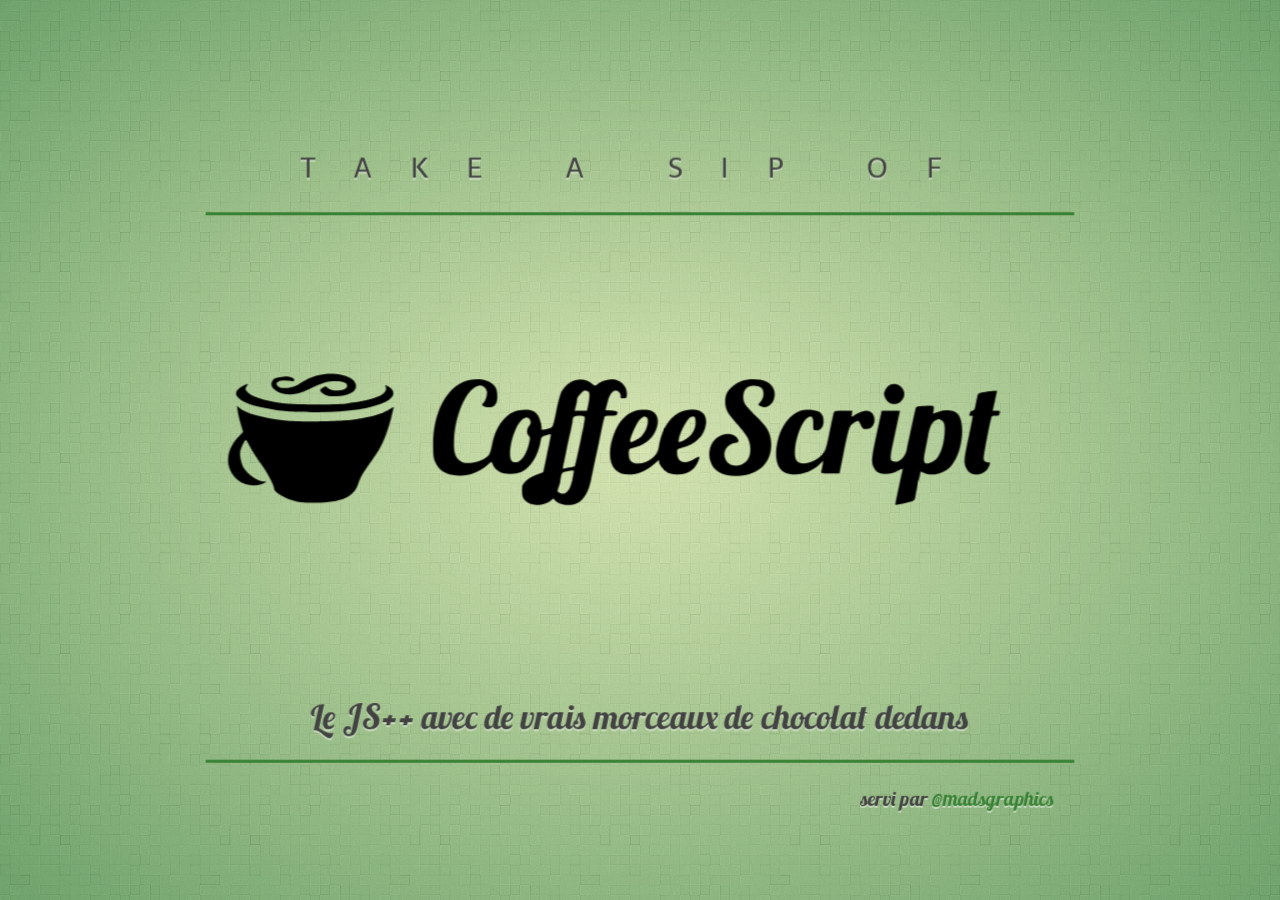
==== commit ac3066df: "Csutomize prettify CSS and add line numbering" ====
--- a/index.html
+++ b/index.html
@@ -108,7 +108,7 @@
 
       <div class="step" data-rotate-y="90" data-rotate-x="180" data-y="2000" data-z="150">
         <span>Scope global</span>
-        <pre class="javascript">
+        <pre class="prettyprint linenums lang-javascript">
 <code>function increase(n) {
   result = n + 1;
   return result;
@@ -123,7 +123,7 @@
 
       <div class="step" data-rotate-y="180" data-rotate-x="180" data-y="2000" data-z="1050" data-x="-900">
         <span><code>with</code> block</span>
-        <pre class="javascript">
+        <pre class="prettyprint linenums lang-javascript">
 <code>var foo = 5;
 with (obj)
   print foo; // 5 sauf si obj.foo existe
@@ -133,7 +133,7 @@
 
       <div class="step" data-rotate-y="270" data-rotate-x="180" data-y="2000" data-z="600" data-x="-2250">
         <span>Negative Zero !</span>
-        <pre class="javascript">
+        <pre class="prettyprint linenums lang-javascript">
 <code>0 === -0; // true
 1/0 === 1/-0; // false
 </code>
@@ -142,7 +142,7 @@
 
       <div class="step"  data-rotate-y="360" data-rotate-x="180" data-y="2000" data-z="150" data-x="-1800">
         <span>NaN</span>
-        <pre class="javascript">
+        <pre class="prettyprint linenums lang-javascript">
 <code> typeof NaN; // "number"
 </code></pre>
       </div>
@@ -243,7 +243,7 @@
 
       <div class="step">
         <span>JavaScript Crunch</span>
-        <pre class="javascript">
+        <pre class="prettyprint linenums lang-javascript">
 <code>
 for ( callbackKey in needGroup ) {
     // Safari 2 does not have hasOwnProperty, but not worth the bytes for a shim
@@ -307,38 +307,38 @@
 
       <div class="step example" data-rotate="90" data-x="-1000" data-y="550">
         <span>Indentation</span>
-        <pre class="coffeescript">
+        <pre class="prettyprint linenums lang-coffeescript">
 <code>if hungry != true
   stomac = "empty"
 else
   stomac = "full"</code></pre>
-        <pre class="javascript"><code></code></pre>
+        <pre class="prettyprint linenums lang-javascript"><code></code></pre>
       </div>
 
       <div class="step example" data-rotate="90" data-x="-1600" data-y="550">
         <span>Plus classe encore</span>
-        <pre class="coffeescript">
+        <pre class="prettyprint linenums lang-coffeescript">
 <code>stomac = if hungry then "empty" else "full"</code></pre>
-        <pre class="javascript"><code></code></pre>
+        <pre class="prettyprint linenums lang-javascript"><code></code></pre>
       </div>
 
       <div class="step example" data-rotate="90" data-x="-3200" data-y="550">
         <span>Variables</span>
-        <pre class="coffeescript">
+        <pre class="prettyprint linenums lang-coffeescript">
 <code>message = "Ready for some Coffee?"
 alert message
 </code></pre>
-        <pre class="javascript"><code></code></pre>
+        <pre class="prettyprint linenums lang-javascript"><code></code></pre>
       </div>
 
       <div class="step example" data-rotate="90" data-x="-4800" data-y="550">
         <span>Fonctions</span>
-        <pre class="coffeescript">
+        <pre class="prettyprint linenums lang-coffeescript">
 <code>getCoffee = (quantity, cream = true) ->
   cream = if cream then "with some cream" else "without some cream"
   confirm "Ready for #{quantity} coffee(s) #{cream}."
 </code></pre>
-        <pre class="javascript"><code></code></pre>
+        <pre class="prettyprint linenums lang-javascript"><code></code></pre>
         <ul>
           <li>Indentation de 2 espaces ou 1 tabulation</li>
           <li><code>return</code> la dernière valeur</li>
@@ -347,21 +347,21 @@
 
       <div class="step example" data-rotate="90" data-x="-6400" data-y="550">
         <span>Appel de fonctions</span>
-        <pre class="coffeescript">
+        <pre class="prettyprint linenums lang-coffeescript">
 <code>ready = getCoffee 2
 readyWithoutCream = getCoffee 2, false
 readyWithoutCream = getCoffee(2, false)</code></pre>
-        <pre class="javascript"><code></code></pre>
+        <pre class="prettyprint linenums lang-javascript"><code></code></pre>
       </div>
 
       <div class="step example" data-rotate="90" data-x="-8000" data-y="550">
         <span>Appel de fonctions sans argument</span>
-        <pre class="coffeescript">
+        <pre class="prettyprint linenums lang-coffeescript">
 <code>takeCoffee = ->
   "You can take your Coffee, have a nice day!"
 take = takeCoffee()
 takeASip = takeCoffee</code></pre>
-        <pre class="javascript"><code></code></pre>
+        <pre class="prettyprint linenums lang-javascript"><code></code></pre>
       </div>
 
       <div class="step example" data-rotate="90" data-x="-10000" data-y="550">
@@ -369,20 +369,20 @@
         <ul>
           <li>
             <span><i>Toutes</i> les déclarations de variables sont locales</span>
-            <pre class="coffeescript">
+            <pre class="prettyprint linenums lang-coffeescript">
 <code>message = "Wait a second for your Coffee, please"
 ready = ->
   message = "Take your Sip of CoffeeScript!"
 
 alert message
 alert ready()</code></pre>
-            <pre class="javascript"><code></code></pre>
+            <pre class="prettyprint linenums lang-javascript"><code></code></pre>
           </li>
           <li>
             <span>Pas d'opérateur de comparaison à faible typage</span>
-            <pre class="coffeescript">
+            <pre class="prettyprint linenums lang-coffeescript">
 <code>alert 2 == "2"</code></pre>
-            <pre class="javascript"><code></code></pre>
+            <pre class="prettyprint linenums lang-javascript"><code></code></pre>
           </li>
           <li>
             <span><code>"use strict";</code></span>
@@ -396,7 +396,7 @@
 
       <div class="step example" data-rotate-y="90" data-z="-100" data-x="500">
         <span>Objets</span>
-        <pre class="coffeescript">
+        <pre class="prettyprint linenums lang-coffeescript">
 <code>coffee =
   quantity: 1
   extras:
@@ -407,70 +407,70 @@
 
 coffee.quantity = 2
 alert cofee.takeASip long</code></pre>
-        <pre class="javascript"><code></code></pre>
+        <pre class="prettyprint linenums lang-javascript"><code></code></pre>
       </div>
 
       <div class="step example" data-rotate-y="90" data-z="-2000" data-x="500">
         <span>Arrays</span>
-        <pre class="coffeescript">
+        <pre class="prettyprint linenums lang-coffeescript">
 <code>coffees = [ "affogato", "caffè latte", "cappuccino", "mocha" ]
 numbers = [0..9]</code></pre>
-        <pre class="javascript"><code></code></pre>
+        <pre class="prettyprint linenums lang-javascript"><code></code></pre>
       </div>
 
       <div class="step example"  data-rotate-y="90" data-z="-3000" data-x="500">
         <span>Opérations sur les tableaux</span>
-        <pre class="coffeescript">
+        <pre class="prettyprint linenums lang-coffeescript">
 <code>coffees = [ "affogato", "caffè latte", "cappuccino", "macchiato", "mocha", "mazagran" ]
 aNames = coffees[0]
 cNames = coffees[1...3]
 mNames = coffees[3..]</code></pre>
-        <pre class="javascript"><code></code></pre>
-        <pre class="coffeescript">
+        <pre class="prettyprint linenums lang-javascript"><code></code></pre>
+        <pre class="prettyprint linenums lang-coffeescript">
 <code>coffees[1..2] = [ "irish coffee", "kopi susu" ]</code></pre>
-        <pre class="javascript"><code></code></pre>
+        <pre class="prettyprint linenums lang-javascript"><code></code></pre>
       </div>
 
       <div class="step example" data-rotate-y="90" data-z="-4000" data-x="500">
         <span>Destructuring Assignment</span>
-        <pre class="coffeescript">
+        <pre class="prettyprint linenums lang-coffeescript">
 <code>coffees = [ "affogato", "caffè latte", "cappuccino", "macchiato", "mocha", "mazagran" ]
 [ latte, cappucino ] = coffees[1..2]
 
 sumAndDifference = (a, b) -> [ a + b , a - b ]
 [ sum, difference ] = sumAndDifference 5, 2</code></pre>
-        <pre class="javascript"><code></code></pre>
+        <pre class="prettyprint linenums lang-javascript"><code></code></pre>
       </div>
 
       <div class="step example" data-rotate-y="90" data-z="-5000" data-x="500">
         <span>Boucle <code>for</code></span>
-        <pre class="coffeescript">
+        <pre class="prettyprint linenums lang-coffeescript">
 <code>coffees = [ "affogato", "caffè latte", "cappuccino", "macchiato" ]
 getCoffee i + 1, coffee for coffee, i in coffees</code></pre>
-        <pre class="javascript"><code></code></pre>
+        <pre class="prettyprint linenums lang-javascript"><code></code></pre>
         <span>Et conditionnelles</span>
-        <pre class="coffeescript">
+        <pre class="prettyprint linenums lang-coffeescript">
 <code>coffees = [ "affogato", "caffè latte", "cappuccino", "macchiato" ]
 drink coffee for coffee in coffees when coffee isnt "cappuccino" or "affogato"</code></pre>
-        <pre class="javascript"><code></code></pre>
+        <pre class="prettyprint linenums lang-javascript"><code></code></pre>
       </div>
 
       <div class="step example" data-rotate-y="90" data-z="-6000" data-x="500">
         <span>Boucle <code>while</code></span>
-        <pre class="coffeescript">
+        <pre class="prettyprint linenums lang-coffeescript">
 <code>money = 15
 while money > 0
   payCoffee money</code></pre>
-        <pre class="javascript"><code></code></pre>
-
-        <pre class="coffeescript">
+        <pre class="prettyprint linenums lang-javascript"><code></code></pre>
+
+        <pre class="prettyprint linenums lang-coffeescript">
 <code>until money < 1
   payCoffee money</code></pre>
-        <pre class="javascript"><code></code></pre>
-
-        <pre class="coffeescript">
+        <pre class="prettyprint linenums lang-javascript"><code></code></pre>
+
+        <pre class="prettyprint linenums lang-coffeescript">
 <code>payCoffee money while money > 0</code></pre>
-        <pre class="javascript"><code></code></pre>
+        <pre class="prettyprint linenums lang-javascript"><code></code></pre>
       </div>
 
       <div class="step big">
@@ -479,18 +479,18 @@
 
       <div class="step example" data-rotate-y="90" data-z="1000" data-x="500">
         <span>Comparaisons chainées</span>
-        <pre class="coffeescript">
+        <pre class="prettyprint linenums lang-coffeescript">
 <code>alert "We've got enought coffees" if 10 < coffees < 20</code></pre>
-        <pre class="javascript"><code></code></pre>
+        <pre class="prettyprint linenums lang-javascript"><code></code></pre>
         <span>Opérateur d'existence</span>
-        <pre class="coffeescript">
+        <pre class="prettyprint linenums lang-coffeescript">
 <code>if coffee.hot? then alert "Wait a minute before drink…"</code></pre>
-        <pre class="javascript"><code></code></pre>
+        <pre class="prettyprint linenums lang-javascript"><code></code></pre>
       </div>
 
       <div class="step example" data-rotate-y="90" data-z="2000" data-x="500">
         <span>Des classes !</span>
-<pre class="coffeescript">
+<pre class="prettyprint linenums lang-coffeescript">
 <code>class Coffee
   constructor: (name, cream = null) ->
 
@@ -500,12 +500,12 @@
 
 affogato = new Coffee "affogato", true
 alert affogato.prepare()</code></pre>
-        <pre class="javascript"><code></code></pre>
+        <pre class="prettyprint linenums lang-javascript"><code></code></pre>
       </div>
 
       <div class="step example" data-rotate-y="90" data-z="3000" data-x="500">
         <span>Binding facile</span>
-<pre class="coffeescript">
+<pre class="prettyprint linenums lang-coffeescript">
 <code>ActivateCart = ( customer, cart ) ->
   @customer = id
   @cart     = cart
@@ -514,7 +514,7 @@
     e.preventDefault()
     e.stopPropagation()
     @customerID.purchase @cart</code></pre>
-        <pre class="javascript"><code></code></pre>
+        <pre class="prettyprint linenums lang-javascript"><code></code></pre>
         <span class="legend"><a href="http://www.alistapart.com/articles/getoutbindingsituations/">http://www.alistapart.com/articles/getoutbindingsituations/</a></span>
       </div>
 
@@ -547,10 +547,10 @@
 
     </div>
 
-    <script type="text/javascript" src="js/zepto.min.js"></script>
-    <script type="text/javascript" src="js/highlight.pack.js"></script>
-    <script type="text/javascript" src="js/coffee-script.js"></script>
-    <script type="text/javascript" src="js/impress.js"></script>
-    <script type="text/javascript" src="js/main.js"></script>
+    <script type="text/javascript" src="/js/zepto.min.js"></script>
+    <script type="text/javascript" src="/js/coffee-script.js"></script>
+    <script type="text/javascript" src="/js/prettify.js"></script>
+    <script type="text/javascript" src="/js/impress.js"></script>
+    <script type="text/javascript" src="/js/main.js"></script>
   </body>
 </html>
--- a/styles/screen.css
+++ b/styles/screen.css
@@ -1,784 +1 @@
-@charset "UTF-8";
-@import url("highlight.js/solarized_light.css");
-/* Welcome to Compass.
- * In this file you should write your main styles. (or centralize your imports)
- * Import this file using the following HTML or equivalent:
- * <link href="/stylesheets/screen.css" media="screen, projection" rel="stylesheet" type="text/css" /> */
-html, body, div, span, applet, object, iframe,
-h1, h2, h3, h4, h5, h6, p, blockquote, pre,
-a, abbr, acronym, address, big, cite, code,
-del, dfn, em, img, ins, kbd, q, s, samp,
-small, strike, strong, sub, sup, tt, var,
-b, u, i, center,
-dl, dt, dd, ol, ul, li,
-fieldset, form, label, legend,
-table, caption, tbody, tfoot, thead, tr, th, td,
-article, aside, canvas, details, embed,
-figure, figcaption, footer, header, hgroup,
-menu, nav, output, ruby, section, summary,
-time, mark, audio, video {
-  margin: 0;
-  padding: 0;
-  border: 0;
-  font: inherit;
-  font-size: 100%;
-  vertical-align: baseline;
-}
-
-html {
-  line-height: 1;
-}
-
-ol, ul {
-  list-style: none;
-}
-
-table {
-  border-collapse: collapse;
-  border-spacing: 0;
-}
-
-caption, th, td {
-  text-align: left;
-  font-weight: normal;
-  vertical-align: middle;
-}
-
-q, blockquote {
-  quotes: none;
-}
-q:before, q:after, blockquote:before, blockquote:after {
-  content: "";
-  content: none;
-}
-
-a img {
-  border: none;
-}
-
-article, aside, details, figcaption, figure, footer, header, hgroup, menu, nav, section, summary {
-  display: block;
-}
-
-@font-face {
-  font-family: "Lobster";
-  src: url('/styles/fonts/lobster/lobster-webfont.ttf') format('truetype');
-}
-
-@font-face {
-  font-family: "Source Code Pro";
-  src: url('/styles/fonts/source_code_pro/SourceCodePro-Regular-webfont.ttf') format('truetype');
-}
-
-@font-face {
-  font-family: "Telex";
-  src: url('/styles/fonts/telex/telex-regular-webfont.ttf') format('truetype');
-}
-
-body {
-  font-family: "Lobster";
-  font-size: 42px;
-  line-height: 1.5em;
-  color: #424242;
-  text-shadow: 0 2px 0 rgba(255, 255, 255, 0.45);
-}
-
-a {
-  color: #398235;
-  text-decoration: none;
-}
-
-li {
-  list-style-type: circle;
-  margin-left: 1em;
-  font-size: 0.7619em;
-}
-
-code,
-strong {
-  color: #6d0019;
-}
-
-pre code {
-  font-family: "Source Code Pro";
-  font-size: 0.42857em;
-  line-height: 1.38em;
-  text-shadow: none;
-}
-
-.big {
-  text-align: center;
-  font-size: 2.38095em;
-  line-height: 1.2em;
-}
-
-.legend {
-  font-size: 0.57143em;
-}
-
-body {
-  background-image: url('/img/light_wool.png?1350993373'), -webkit-gradient(radial, 50%, 0, 50%, 100, color-stop(0%, #c9de96), color-stop(44%, #8ab66b), color-stop(100%, #398235));
-  background-image: url('/img/light_wool.png?1350993373'), -webkit-radial-gradient(center, #c9de96 0%, #8ab66b 44%, #398235 100%);
-  background-image: url('/img/light_wool.png?1350993373'), -moz-radial-gradient(center, #c9de96 0%, #8ab66b 44%, #398235 100%);
-  background-image: url('/img/light_wool.png?1350993373'), -o-radial-gradient(center, #c9de96 0%, #8ab66b 44%, #398235 100%);
-  background-image: url('/img/light_wool.png?1350993373'), radial-gradient(center, #c9de96 0%, #8ab66b 44%, #398235 100%);
-}
-
-pre code {
-  border: 3px solid #398235;
-  box-shadow: 0px 0px 10px #398235;
-}
-
-.legend {
-  position: absolute;
-  bottom: -100px;
-  right: 0;
-}
-
-.flipcard {
-  float: left;
-  position: relative;
-  width: 200px;
-  height: 200px;
-  margin: 80px 10px 0px;
-  -webkit-perspective: 600px;
-}
-.flipcard div {
-  position: absolute;
-  top: 0;
-  left: 0;
-  width: 100%;
-  height: 100%;
-  -webkit-box-sizing: border-box;
-  -moz-box-sizing: border-box;
-  box-sizing: border-box;
-  padding-top: 60px;
-  border: 1px solid #fff;
-  border-radius: 100px;
-  -webkit-box-shadow: 0 1px 5px #398235;
-  -moz-box-shadow: 0 1px 5px #398235;
-  box-shadow: 0 1px 5px #398235;
-  color: #fff;
-  font-size: 0.52381em;
-  text-align: center;
-  text-shadow: 0 1px 0 #398235;
-  -webkit-transform-style: preserve-3d;
-  -moz-transform-style: preserve-3d;
-  -ms-transform-style: preserve-3d;
-  -o-transform-style: preserve-3d;
-  transform-style: preserve-3d;
-  -webkit-backface-visibility: hidden;
-  -moz-backface-visibility: hidden;
-  -ms-backface-visibility: hidden;
-  -o-backface-visibility: hidden;
-  backface-visibility: hidden;
-  -webkit-transition-property: all;
-  -moz-transition-property: all;
-  -o-transition-property: all;
-  transition-property: all;
-  -webkit-transition-duration: 400ms;
-  -moz-transition-duration: 400ms;
-  -o-transition-duration: 400ms;
-  transition-duration: 400ms;
-  -webkit-transition-timing-function: ease-in-out;
-  -moz-transition-timing-function: ease-in-out;
-  -o-transition-timing-function: ease-in-out;
-  transition-timing-function: ease-in-out;
-  cursor: pointer;
-}
-.flipcard .front {
-  z-index: 900;
-  -webkit-transform: rotateY(0deg);
-  -moz-transform: rotateY(0deg);
-  -ms-transform: rotateY(0deg);
-  -o-transform: rotateY(0deg);
-  transform: rotateY(0deg);
-  background-image: -webkit-linear-gradient(-45deg, #a90329 0%, #8f0222 44%, #6d0019 100%);
-  background-image: -moz-linear-gradient(-45deg, #a90329 0%, #8f0222 44%, #6d0019 100%);
-  background-image: -o-linear-gradient(-45deg, #a90329 0%, #8f0222 44%, #6d0019 100%);
-  background-image: linear-gradient(-45deg, #a90329 0%, #8f0222 44%, #6d0019 100%);
-}
-.flipcard .back {
-  z-index: 900;
-  -webkit-transform: rotateY(-180deg);
-  -moz-transform: rotateY(-180deg);
-  -ms-transform: rotateY(-180deg);
-  -o-transform: rotateY(-180deg);
-  transform: rotateY(-180deg);
-  background-image: -webkit-linear-gradient(-45deg, #ffa84c 0%, #ff7b0d 100%);
-  background-image: -moz-linear-gradient(-45deg, #ffa84c 0%, #ff7b0d 100%);
-  background-image: -o-linear-gradient(-45deg, #ffa84c 0%, #ff7b0d 100%);
-  background-image: linear-gradient(-45deg, #ffa84c 0%, #ff7b0d 100%);
-}
-.flipcard.flip .front {
-  -webkit-transform: rotateY(180deg);
-  -moz-transform: rotateY(180deg);
-  -ms-transform: rotateY(180deg);
-  -o-transform: rotateY(180deg);
-  transform: rotateY(180deg);
-}
-.flipcard.flip .back {
-  -webkit-transform: rotateY(0deg);
-  -moz-transform: rotateY(0deg);
-  -ms-transform: rotateY(0deg);
-  -o-transform: rotateY(0deg);
-  transform: rotateY(0deg);
-}
-
-.inventors .name,
-.inventors .language {
-  position: absolute;
-  top: 1600px;
-  opacity: 0.1;
-  -webkit-transition-property: all;
-  -moz-transition-property: all;
-  -o-transition-property: all;
-  transition-property: all;
-  -webkit-transition-duration: 1200ms;
-  -moz-transition-duration: 1200ms;
-  -o-transition-duration: 1200ms;
-  transition-duration: 1200ms;
-  -webkit-transition-timing-function: ease-in-out;
-  -moz-transition-timing-function: ease-in-out;
-  -o-transition-timing-function: ease-in-out;
-  transition-timing-function: ease-in-out;
-  -webkit-transition-delay: 200ms;
-  -moz-transition-delay: 200ms;
-  -o-transition-delay: 200ms;
-  transition-delay: 200ms;
-}
-.inventors .name {
-  left: 420px;
-}
-.inventors .language {
-  left: 550px;
-}
-.inventors.active .name {
-  top: 350px;
-  opacity: 1;
-}
-.inventors.active .language {
-  top: 420px;
-  opacity: 1;
-}
-
-.example pre {
-  margin-bottom: 20px;
-  position: relative;
-}
-.example pre code {
-  max-height: 400px;
-  overflow: auto;
-}
-.example pre:after {
-  content: '';
-  display: block;
-  border-radius: 50px;
-  position: absolute;
-  top: 4px;
-  left: -65px;
-  width: 50px;
-  height: 50px;
-  border: 1px solid #fff;
-  box-shadow: 0 0 10px #398235;
-}
-.example pre.coffeescript:after {
-  background-image: url('/img/coffeescript-logo.svg?1350217712'), -webkit-linear-gradient(-45deg, #b4ddb4 0%, #83c783 17%, #52b152 33%, #008a00 67%, #005700 100%);
-  background-image: url('/img/coffeescript-logo.svg?1350217712'), -moz-linear-gradient(-45deg, #b4ddb4 0%, #83c783 17%, #52b152 33%, #008a00 67%, #005700 100%);
-  background-image: url('/img/coffeescript-logo.svg?1350217712'), -o-linear-gradient(-45deg, #b4ddb4 0%, #83c783 17%, #52b152 33%, #008a00 67%, #005700 100%);
-  background-image: url('/img/coffeescript-logo.svg?1350217712'), linear-gradient(-45deg, #b4ddb4 0%, #83c783 17%, #52b152 33%, #008a00 67%, #005700 100%);
-  background-size: auto 60px;
-  background-position: -10px -2px;
-}
-.example pre.javascript:after {
-  content: 'JS';
-  background-image: -webkit-linear-gradient(-45deg, #ffa84c 0%, #ff7b0d 100%);
-  background-image: -moz-linear-gradient(-45deg, #ffa84c 0%, #ff7b0d 100%);
-  background-image: -o-linear-gradient(-45deg, #ffa84c 0%, #ff7b0d 100%);
-  background-image: linear-gradient(-45deg, #ffa84c 0%, #ff7b0d 100%);
-  -webkit-box-sizing: border-box;
-  -moz-box-sizing: border-box;
-  box-sizing: border-box;
-  font-size: 30px;
-  line-height: 1.85em;
-  color: #fff;
-  text-shadow: 0 -1px 0 rgba(0, 0, 0, 0.35);
-  text-align: center;
-}
-
-.step {
-  position: relative;
-  width: 900px;
-  -webkit-box-sizing: border-box;
-  -moz-box-sizing: border-box;
-  box-sizing: border-box;
-  padding: 40px;
-  margin: 20px auto;
-  opacity: 0;
-  -webkit-transition-property: opacity;
-  -moz-transition-property: opacity;
-  -o-transition-property: opacity;
-  transition-property: opacity;
-  -webkit-transition-duration: 500ms;
-  -moz-transition-duration: 500ms;
-  -o-transition-duration: 500ms;
-  transition-duration: 500ms;
-}
-.step.active {
-  opacity: 1 !important;
-}
-
-.slide {
-  font-size: 1.14286em;
-  line-height: 1.85em;
-  text-align: center;
-  padding: 90px 0;
-  border-top: 3px solid #398235;
-  border-bottom: 3px solid #398235;
-}
-
-#step-1 .info {
-  font-family: 'Telex';
-  font-size: 0.66667em;
-  letter-spacing: 1.35em;
-  text-align: center;
-  text-transform: uppercase;
-  padding-bottom: 0.4em;
-}
-#step-1 h1 {
-  border-top: 3px solid #398235;
-  padding: 90px 0;
-}
-#step-1 img {
-  width: 1000px;
-  margin-left: -50px;
-}
-#step-1 .subtitle {
-  font-size: 0.80952em;
-  letter-spacing: 0;
-  text-align: center;
-  border-bottom: 3px solid #398235;
-  padding-bottom: 0.2em;
-}
-#step-1 .author {
-  position: absolute;
-  bottom: -30px;
-  right: 40px;
-  font-size: 0.47619em;
-}
-
-#step-2 .more {
-  display: inline-block;
-  width: 100%;
-  text-align: right;
-}
-
-#step-9 img {
-  width: 1200px;
-  margin-left: -150px;
-}
-
-body.impress-on-step-20 {
-  background-color: #111111;
-  background-image: none;
-  color: #fff;
-  text-shadow: none;
-}
-
-body.impress-on-step-21 {
-  background-color: #111111;
-  background-image: none;
-  color: #fff;
-  text-shadow: none;
-}
-
-body.impress-on-step-22 {
-  background-color: #111111;
-  background-image: none;
-  color: #fff;
-  text-shadow: none;
-}
-
-body.impress-on-step-23 {
-  background-color: #111111;
-  background-image: none;
-  color: #fff;
-  text-shadow: none;
-}
-
-body.impress-on-step-24 {
-  background-color: #111111;
-  background-image: none;
-  color: #fff;
-  text-shadow: none;
-}
-
-body.impress-on-step-25 {
-  background-color: #111111;
-  background-image: none;
-  color: #fff;
-  text-shadow: none;
-}
-
-body.impress-on-step-26 {
-  background-color: #111111;
-  background-image: none;
-  color: #fff;
-  text-shadow: none;
-}
-
-body.impress-on-step-27 {
-  background-color: #111111;
-  background-image: none;
-  color: #fff;
-  text-shadow: none;
-}
-
-body.impress-on-step-28 {
-  background-color: #111111;
-  background-image: none;
-  color: #fff;
-  text-shadow: none;
-}
-
-body.impress-on-step-29 {
-  background-color: #111111;
-  background-image: none;
-  color: #fff;
-  text-shadow: none;
-}
-
-body.impress-on-step-30 {
-  background-color: #111111;
-  background-image: none;
-  color: #fff;
-  text-shadow: none;
-}
-
-body.impress-on-step-31 {
-  background-color: #111111;
-  background-image: none;
-  color: #fff;
-  text-shadow: none;
-}
-
-body.impress-on-step-32 {
-  background-color: #111111;
-  background-image: none;
-  color: #fff;
-  text-shadow: none;
-}
-
-body.impress-on-step-33 {
-  background-color: #111111;
-  background-image: none;
-  color: #fff;
-  text-shadow: none;
-}
-
-body.impress-on-step-34 {
-  background-color: #111111;
-  background-image: none;
-  color: #fff;
-  text-shadow: none;
-}
-
-body.impress-on-step-35 {
-  background-color: #111111;
-  background-image: none;
-  color: #fff;
-  text-shadow: none;
-}
-
-body.impress-on-step-36 {
-  background-color: #111111;
-  background-image: none;
-  color: #fff;
-  text-shadow: none;
-}
-
-body.impress-on-step-37 {
-  background-color: #111111;
-  background-image: none;
-  color: #fff;
-  text-shadow: none;
-}
-
-body.impress-on-step-38 {
-  background-color: #111111;
-  background-image: none;
-  color: #fff;
-  text-shadow: none;
-}
-
-body.impress-on-step-39 {
-  background-color: #111111;
-  background-image: none;
-  color: #fff;
-  text-shadow: none;
-}
-
-body.impress-on-step-40 {
-  background-color: #111111;
-  background-image: none;
-  color: #fff;
-  text-shadow: none;
-}
-
-.impress-on-step-28 #step-21,
-.impress-on-step-29 #step-21 {
-  opacity: 1;
-}
-.impress-on-step-28 #step-22,
-.impress-on-step-29 #step-22 {
-  opacity: 1;
-}
-.impress-on-step-28 #step-23,
-.impress-on-step-29 #step-23 {
-  opacity: 1;
-}
-.impress-on-step-28 #step-24,
-.impress-on-step-29 #step-24 {
-  opacity: 1;
-}
-.impress-on-step-28 #step-25,
-.impress-on-step-29 #step-25 {
-  opacity: 1;
-}
-.impress-on-step-28 #step-26,
-.impress-on-step-29 #step-26 {
-  opacity: 1;
-}
-.impress-on-step-28 .inventors .name,
-.impress-on-step-28 .inventors .language,
-.impress-on-step-29 .inventors .name,
-.impress-on-step-29 .inventors .language {
-  opacity: 0;
-}
-.impress-on-step-28 #step-21,
-.impress-on-step-29 #step-21 {
-  left: 300px;
-  top: 150px;
-}
-.impress-on-step-28 #step-22,
-.impress-on-step-29 #step-22 {
-  left: 300px;
-  top: -250px;
-}
-.impress-on-step-28 #step-23,
-.impress-on-step-29 #step-23 {
-  left: 300px;
-  top: -650px;
-}
-.impress-on-step-28 #step-24,
-.impress-on-step-29 #step-24 {
-  left: -300px;
-  top: 150px;
-}
-.impress-on-step-28 #step-25,
-.impress-on-step-29 #step-25 {
-  left: -300px;
-  top: -250px;
-}
-.impress-on-step-28 #step-26,
-.impress-on-step-29 #step-26 {
-  left: -300px;
-  top: -650px;
-}
-
-.impress-on-step-29 #step-21:after {
-  content: '☞';
-  position: absolute;
-  display: block;
-  color: red;
-  font-size: 2.28571em;
-}
-.impress-on-step-29 #step-22:after {
-  content: '☞';
-  position: absolute;
-  display: block;
-  color: red;
-  font-size: 2.28571em;
-}
-.impress-on-step-29 #step-23:after {
-  content: '☞';
-  position: absolute;
-  display: block;
-  color: red;
-  font-size: 2.28571em;
-}
-.impress-on-step-29 #step-24:after {
-  content: '☞';
-  position: absolute;
-  display: block;
-  color: red;
-  font-size: 2.28571em;
-}
-.impress-on-step-29 #step-25:after {
-  content: '☞';
-  position: absolute;
-  display: block;
-  color: red;
-  font-size: 2.28571em;
-}
-.impress-on-step-29 #step-26:after {
-  content: '☞';
-  position: absolute;
-  display: block;
-  color: red;
-  font-size: 2.28571em;
-}
-.impress-on-step-29 #step-21:after {
-  top: 236px;
-  left: 73px;
-  -webkit-transform: rotate(16deg);
-  -moz-transform: rotate(16deg);
-  -ms-transform: rotate(16deg);
-  -o-transform: rotate(16deg);
-  transform: rotate(16deg);
-}
-.impress-on-step-29 #step-22:after {
-  top: 325px;
-  left: 73px;
-  -webkit-transform: rotate(-20deg);
-  -moz-transform: rotate(-20deg);
-  -ms-transform: rotate(-20deg);
-  -o-transform: rotate(-20deg);
-  transform: rotate(-20deg);
-}
-.impress-on-step-29 #step-23:after {
-  top: 393px;
-  left: 101px;
-  -webkit-transform: rotate(-49deg);
-  -moz-transform: rotate(-49deg);
-  -ms-transform: rotate(-49deg);
-  -o-transform: rotate(-49deg);
-  transform: rotate(-49deg);
-}
-.impress-on-step-29 #step-24:after {
-  top: 332px;
-  left: 121px;
-  -webkit-transform: rotate(-71deg);
-  -moz-transform: rotate(-71deg);
-  -ms-transform: rotate(-71deg);
-  -o-transform: rotate(-71deg);
-  transform: rotate(-71deg);
-}
-.impress-on-step-29 #step-25:after {
-  top: 322px;
-  left: -3px;
-  -webkit-transform: rotate(23deg);
-  -moz-transform: rotate(23deg);
-  -ms-transform: rotate(23deg);
-  -o-transform: rotate(23deg);
-  transform: rotate(23deg);
-}
-.impress-on-step-29 #step-26:after {
-  top: 451px;
-  left: 172px;
-  -webkit-transform: rotate(-62deg);
-  -moz-transform: rotate(-62deg);
-  -ms-transform: rotate(-62deg);
-  -o-transform: rotate(-62deg);
-  transform: rotate(-62deg);
-}
-
-.impress-on-step-30 #step-27 {
-  opacity: 1;
-}
-.impress-on-step-30 #step-27 .name {
-  opacity: 1;
-  top: 350px;
-}
-.impress-on-step-30 #step-27:after {
-  content: '??? ☞';
-  display: block;
-  -webkit-transform: rotate(-20deg);
-  -moz-transform: rotate(-20deg);
-  -ms-transform: rotate(-20deg);
-  -o-transform: rotate(-20deg);
-  transform: rotate(-20deg);
-  position: absolute;
-  left: -58px;
-  top: 398px;
-  font-size: 2.28571em;
-  color: red;
-}
-
-#step-31:after {
-  content: '⚠☞';
-  display: block;
-  -webkit-transform: rotate(-51deg);
-  -moz-transform: rotate(-51deg);
-  -ms-transform: rotate(-51deg);
-  -o-transform: rotate(-51deg);
-  transform: rotate(-51deg);
-  position: absolute;
-  left: 38px;
-  top: 342px;
-  font-size: 2.28571em;
-  color: red;
-}
-
-#step-32:after {
-  content: 'OMG! ☞';
-  display: block;
-  -webkit-transform: rotate(-15deg);
-  -moz-transform: rotate(-15deg);
-  -ms-transform: rotate(-15deg);
-  -o-transform: rotate(-15deg);
-  transform: rotate(-15deg);
-  position: absolute;
-  left: -102px;
-  top: 321px;
-  font-size: 1.71429em;
-  color: red;
-}
-
-#step-35 code {
-  color: #398235;
-}
-
-#step-37 code {
-  font-size: 14px;
-}
-
-.impress-on-step-39 #step-38 {
-  opacity: 1;
-}
-.impress-on-step-39 #step-38:after {
-  content: '☜ Wut?';
-  display: block;
-  -webkit-transform: rotate(-8deg);
-  -moz-transform: rotate(-8deg);
-  -ms-transform: rotate(-8deg);
-  -o-transform: rotate(-8deg);
-  transform: rotate(-8deg);
-  position: absolute;
-  left: 295px;
-  top: 248px;
-  font-size: 1.71429em;
-  color: red;
-}
-
-.impress-on-step-40 #step-38 {
-  opacity: 1;
-}
-.impress-on-step-40 #step-38:after {
-  content: 'ッ !';
-  display: block;
-  -webkit-transform: rotate(-8deg);
-  -moz-transform: rotate(-8deg);
-  -ms-transform: rotate(-8deg);
-  -o-transform: rotate(-8deg);
-  transform: rotate(-8deg);
-  position: absolute;
-  left: 295px;
-  top: 248px;
-  font-size: 1.71429em;
-  color: red;
-}
-
-#step-41 {
-  font-size: 1.42857em;
-}
+@charset "UTF-8";html,body,div,span,applet,object,iframe,h1,h2,h3,h4,h5,h6,p,blockquote,pre,a,abbr,acronym,address,big,cite,code,del,dfn,em,img,ins,kbd,q,s,samp,small,strike,strong,sub,sup,tt,var,b,u,i,center,dl,dt,dd,ol,ul,li,fieldset,form,label,legend,table,caption,tbody,tfoot,thead,tr,th,td,article,aside,canvas,details,embed,figure,figcaption,footer,header,hgroup,menu,nav,output,ruby,section,summary,time,mark,audio,video{margin:0;padding:0;border:0;font:inherit;font-size:100%;vertical-align:baseline}html{line-height:1}ol,ul{list-style:none}table{border-collapse:collapse;border-spacing:0}caption,th,td{text-align:left;font-weight:normal;vertical-align:middle}q,blockquote{quotes:none}q:before,q:after,blockquote:before,blockquote:after{content:"";content:none}a img{border:none}article,aside,details,figcaption,figure,footer,header,hgroup,menu,nav,section,summary{display:block}.pln{color:#bd3613}.str{color:#269186}.kwd{color:#859900}.com{color:#586175;font-style:italic}.typ{color:#b58900}.lit{color:#2aa198}.pun{color:#839496}.opn{color:#839496}.clo{color:#839496}.tag{color:#268bd2}.atn{color:#586175}.atv{color:#2aa198}.dec{color:#268bd2}.var{color:#268bd2}.fun{color:#FF0000}pre.prettyprint{background-color:#fdf6e3;padding:10px;border:1px solid #E1E1E8}pre.linenums{position:relative}pre.linenums:before{content:'';display:block;width:1px;height:100%;position:absolute;top:0;left:2.7em;background-color:#cecece}ol.linenums{color:#4c666c}ol.linenums li{line-height:18px;padding-left:12px;list-style-type:decimal;color:#cecece}ol.linenums li code{padding-left:1em}@font-face{font-family:"Lobster";src:url('/styles/fonts/lobster/lobster-webfont.ttf') format('truetype')}@font-face{font-family:"Source Code Pro";src:url('/styles/fonts/source_code_pro/SourceCodePro-Regular-webfont.ttf') format('truetype')}@font-face{font-family:"Telex";src:url('/styles/fonts/telex/telex-regular-webfont.ttf') format('truetype')}body{font-family:"Lobster";font-size:42px;line-height:1.5em;color:#424242;text-shadow:0 2px 0 rgba(255,255,255,0.45)}a{color:#398235;text-decoration:none}li{list-style-type:circle;margin-left:1em;font-size:0.7619em}code,strong{color:#6d0019}pre{font-family:"Source Code Pro" !important;font-size:0.42857em !important;line-height:1.38em}pre code{text-shadow:none}pre ol.linenums li{margin-left:0;padding-left:0;font-size:1em;line-height:1.35em;list-style-position:inside}.big{text-align:center;font-size:2.38095em;line-height:1.2em}.legend{font-size:0.57143em}body{background-image:url('/img/light_wool.png?1350993373'),-webkit-gradient(radial, 50%, 0, 50%, 100, color-stop(0%, #c9de96), color-stop(44%, #8ab66b), color-stop(100%, #398235));background-image:url('/img/light_wool.png?1350993373'),-webkit-radial-gradient(center, #c9de96 0%,#8ab66b 44%,#398235 100%);background-image:url('/img/light_wool.png?1350993373'),-moz-radial-gradient(center, #c9de96 0%,#8ab66b 44%,#398235 100%);background-image:url('/img/light_wool.png?1350993373'),-o-radial-gradient(center, #c9de96 0%,#8ab66b 44%,#398235 100%);background-image:url('/img/light_wool.png?1350993373'),radial-gradient(center, #c9de96 0%,#8ab66b 44%,#398235 100%)}pre{border:3px solid #398235;border-radius:5px;box-shadow:0px 0px 10px #398235;max-height:400px;overflow:auto}.legend{position:absolute;bottom:-100px;right:0}.flipcard{float:left;position:relative;width:200px;height:200px;margin:80px 10px 0px;-webkit-perspective:600px}.flipcard div{position:absolute;top:0;left:0;width:100%;height:100%;-webkit-box-sizing:border-box;-moz-box-sizing:border-box;box-sizing:border-box;padding-top:60px;border:1px solid #fff;border-radius:100px;-webkit-box-shadow:0 1px 5px #398235;-moz-box-shadow:0 1px 5px #398235;box-shadow:0 1px 5px #398235;color:#fff;font-size:0.52381em;text-align:center;text-shadow:0 1px 0 #398235;-webkit-transform-style:preserve-3d;-moz-transform-style:preserve-3d;-ms-transform-style:preserve-3d;-o-transform-style:preserve-3d;transform-style:preserve-3d;-webkit-backface-visibility:hidden;-moz-backface-visibility:hidden;-ms-backface-visibility:hidden;-o-backface-visibility:hidden;backface-visibility:hidden;-webkit-transition-property:all;-moz-transition-property:all;-o-transition-property:all;transition-property:all;-webkit-transition-duration:400ms;-moz-transition-duration:400ms;-o-transition-duration:400ms;transition-duration:400ms;-webkit-transition-timing-function:ease-in-out;-moz-transition-timing-function:ease-in-out;-o-transition-timing-function:ease-in-out;transition-timing-function:ease-in-out;cursor:pointer}.flipcard .front{z-index:900;-webkit-transform:rotateY(0deg);-moz-transform:rotateY(0deg);-ms-transform:rotateY(0deg);-o-transform:rotateY(0deg);transform:rotateY(0deg);background-image:-webkit-linear-gradient(-45deg, #a90329 0%,#8f0222 44%,#6d0019 100%);background-image:-moz-linear-gradient(-45deg, #a90329 0%,#8f0222 44%,#6d0019 100%);background-image:-o-linear-gradient(-45deg, #a90329 0%,#8f0222 44%,#6d0019 100%);background-image:linear-gradient(-45deg, #a90329 0%,#8f0222 44%,#6d0019 100%)}.flipcard .back{z-index:900;-webkit-transform:rotateY(-180deg);-moz-transform:rotateY(-180deg);-ms-transform:rotateY(-180deg);-o-transform:rotateY(-180deg);transform:rotateY(-180deg);background-image:-webkit-linear-gradient(-45deg, #ffa84c 0%,#ff7b0d 100%);background-image:-moz-linear-gradient(-45deg, #ffa84c 0%,#ff7b0d 100%);background-image:-o-linear-gradient(-45deg, #ffa84c 0%,#ff7b0d 100%);background-image:linear-gradient(-45deg, #ffa84c 0%,#ff7b0d 100%)}.flipcard.flip .front{-webkit-transform:rotateY(180deg);-moz-transform:rotateY(180deg);-ms-transform:rotateY(180deg);-o-transform:rotateY(180deg);transform:rotateY(180deg)}.flipcard.flip .back{-webkit-transform:rotateY(0deg);-moz-transform:rotateY(0deg);-ms-transform:rotateY(0deg);-o-transform:rotateY(0deg);transform:rotateY(0deg)}.inventors .name,.inventors .language{position:absolute;top:1600px;opacity:0.1;-webkit-transition-property:all;-moz-transition-property:all;-o-transition-property:all;transition-property:all;-webkit-transition-duration:1200ms;-moz-transition-duration:1200ms;-o-transition-duration:1200ms;transition-duration:1200ms;-webkit-transition-timing-function:ease-in-out;-moz-transition-timing-function:ease-in-out;-o-transition-timing-function:ease-in-out;transition-timing-function:ease-in-out;-webkit-transition-delay:200ms;-moz-transition-delay:200ms;-o-transition-delay:200ms;transition-delay:200ms}.inventors .name{left:420px}.inventors .language{left:550px}.inventors.active .name{top:350px;opacity:1}.inventors.active .language{top:420px;opacity:1}.example pre.prettyprint{margin-bottom:20px;position:relative}.example pre.prettyprint:after{content:'';display:block;border-radius:50px;position:absolute;top:4px;left:-65px;width:50px;height:50px;border:1px solid #fff;box-shadow:0 0 10px #398235}.example pre.prettyprint.lang-coffeescript:after{background-image:url('/img/coffeescript-logo.svg?1350217712'),-webkit-linear-gradient(-45deg, #b4ddb4 0%,#83c783 17%,#52b152 33%,#008a00 67%,#005700 100%);background-image:url('/img/coffeescript-logo.svg?1350217712'),-moz-linear-gradient(-45deg, #b4ddb4 0%,#83c783 17%,#52b152 33%,#008a00 67%,#005700 100%);background-image:url('/img/coffeescript-logo.svg?1350217712'),-o-linear-gradient(-45deg, #b4ddb4 0%,#83c783 17%,#52b152 33%,#008a00 67%,#005700 100%);background-image:url('/img/coffeescript-logo.svg?1350217712'),linear-gradient(-45deg, #b4ddb4 0%,#83c783 17%,#52b152 33%,#008a00 67%,#005700 100%);background-size:auto 60px;background-position:-10px -2px}.example pre.prettyprint.lang-javascript:after{content:'JS';background-image:-webkit-linear-gradient(-45deg, #ffa84c 0%,#ff7b0d 100%);background-image:-moz-linear-gradient(-45deg, #ffa84c 0%,#ff7b0d 100%);background-image:-o-linear-gradient(-45deg, #ffa84c 0%,#ff7b0d 100%);background-image:linear-gradient(-45deg, #ffa84c 0%,#ff7b0d 100%);-webkit-box-sizing:border-box;-moz-box-sizing:border-box;box-sizing:border-box;font-size:30px;line-height:1.85em;color:#fff;text-shadow:0 -1px 0 rgba(0,0,0,0.35);text-align:center}.step{position:relative;width:900px;-webkit-box-sizing:border-box;-moz-box-sizing:border-box;box-sizing:border-box;padding:40px 20px;margin:20px auto;opacity:0;-webkit-transition-property:opacity;-moz-transition-property:opacity;-o-transition-property:opacity;transition-property:opacity;-webkit-transition-duration:500ms;-moz-transition-duration:500ms;-o-transition-duration:500ms;transition-duration:500ms}.step.active{opacity:1 !important}.slide{font-size:1.14286em;line-height:1.85em;text-align:center;padding:90px 0;border-top:3px solid #398235;border-bottom:3px solid #398235}#step-1 .info{font-family:'Telex';font-size:0.66667em;letter-spacing:1.35em;text-align:center;text-transform:uppercase;padding-bottom:0.4em}#step-1 h1{border-top:3px solid #398235;padding:90px 0}#step-1 img{width:1000px;margin-left:-50px}#step-1 .subtitle{font-size:0.80952em;letter-spacing:0;text-align:center;border-bottom:3px solid #398235;padding-bottom:0.2em}#step-1 .author{position:absolute;bottom:-30px;right:40px;font-size:0.47619em}#step-2 .more{display:inline-block;width:100%;text-align:right}#step-9 img{width:1200px;margin-left:-150px}body.impress-on-step-20{background-color:#111;background-image:none;color:#fff;text-shadow:none}body.impress-on-step-21{background-color:#111;background-image:none;color:#fff;text-shadow:none}body.impress-on-step-22{background-color:#111;background-image:none;color:#fff;text-shadow:none}body.impress-on-step-23{background-color:#111;background-image:none;color:#fff;text-shadow:none}body.impress-on-step-24{background-color:#111;background-image:none;color:#fff;text-shadow:none}body.impress-on-step-25{background-color:#111;background-image:none;color:#fff;text-shadow:none}body.impress-on-step-26{background-color:#111;background-image:none;color:#fff;text-shadow:none}body.impress-on-step-27{background-color:#111;background-image:none;color:#fff;text-shadow:none}body.impress-on-step-28{background-color:#111;background-image:none;color:#fff;text-shadow:none}body.impress-on-step-29{background-color:#111;background-image:none;color:#fff;text-shadow:none}body.impress-on-step-30{background-color:#111;background-image:none;color:#fff;text-shadow:none}body.impress-on-step-31{background-color:#111;background-image:none;color:#fff;text-shadow:none}body.impress-on-step-32{background-color:#111;background-image:none;color:#fff;text-shadow:none}body.impress-on-step-33{background-color:#111;background-image:none;color:#fff;text-shadow:none}body.impress-on-step-34{background-color:#111;background-image:none;color:#fff;text-shadow:none}body.impress-on-step-35{background-color:#111;background-image:none;color:#fff;text-shadow:none}body.impress-on-step-36{background-color:#111;background-image:none;color:#fff;text-shadow:none}body.impress-on-step-37{background-color:#111;background-image:none;color:#fff;text-shadow:none}body.impress-on-step-38{background-color:#111;background-image:none;color:#fff;text-shadow:none}body.impress-on-step-39{background-color:#111;background-image:none;color:#fff;text-shadow:none}body.impress-on-step-40{background-color:#111;background-image:none;color:#fff;text-shadow:none}.impress-on-step-28 #step-21,.impress-on-step-29 #step-21{opacity:1}.impress-on-step-28 #step-22,.impress-on-step-29 #step-22{opacity:1}.impress-on-step-28 #step-23,.impress-on-step-29 #step-23{opacity:1}.impress-on-step-28 #step-24,.impress-on-step-29 #step-24{opacity:1}.impress-on-step-28 #step-25,.impress-on-step-29 #step-25{opacity:1}.impress-on-step-28 #step-26,.impress-on-step-29 #step-26{opacity:1}.impress-on-step-28 .inventors .name,.impress-on-step-28 .inventors .language,.impress-on-step-29 .inventors .name,.impress-on-step-29 .inventors .language{opacity:0}.impress-on-step-28 #step-21,.impress-on-step-29 #step-21{left:300px;top:150px}.impress-on-step-28 #step-22,.impress-on-step-29 #step-22{left:300px;top:-250px}.impress-on-step-28 #step-23,.impress-on-step-29 #step-23{left:300px;top:-650px}.impress-on-step-28 #step-24,.impress-on-step-29 #step-24{left:-300px;top:150px}.impress-on-step-28 #step-25,.impress-on-step-29 #step-25{left:-300px;top:-250px}.impress-on-step-28 #step-26,.impress-on-step-29 #step-26{left:-300px;top:-650px}.impress-on-step-29 #step-21:after{content:'☞';position:absolute;display:block;color:red;font-size:2.28571em}.impress-on-step-29 #step-22:after{content:'☞';position:absolute;display:block;color:red;font-size:2.28571em}.impress-on-step-29 #step-23:after{content:'☞';position:absolute;display:block;color:red;font-size:2.28571em}.impress-on-step-29 #step-24:after{content:'☞';position:absolute;display:block;color:red;font-size:2.28571em}.impress-on-step-29 #step-25:after{content:'☞';position:absolute;display:block;color:red;font-size:2.28571em}.impress-on-step-29 #step-26:after{content:'☞';position:absolute;display:block;color:red;font-size:2.28571em}.impress-on-step-29 #step-21:after{top:236px;left:73px;-webkit-transform:rotate(16deg);-moz-transform:rotate(16deg);-ms-transform:rotate(16deg);-o-transform:rotate(16deg);transform:rotate(16deg)}.impress-on-step-29 #step-22:after{top:325px;left:73px;-webkit-transform:rotate(-20deg);-moz-transform:rotate(-20deg);-ms-transform:rotate(-20deg);-o-transform:rotate(-20deg);transform:rotate(-20deg)}.impress-on-step-29 #step-23:after{top:393px;left:101px;-webkit-transform:rotate(-49deg);-moz-transform:rotate(-49deg);-ms-transform:rotate(-49deg);-o-transform:rotate(-49deg);transform:rotate(-49deg)}.impress-on-step-29 #step-24:after{top:332px;left:121px;-webkit-transform:rotate(-71deg);-moz-transform:rotate(-71deg);-ms-transform:rotate(-71deg);-o-transform:rotate(-71deg);transform:rotate(-71deg)}.impress-on-step-29 #step-25:after{top:322px;left:-3px;-webkit-transform:rotate(23deg);-moz-transform:rotate(23deg);-ms-transform:rotate(23deg);-o-transform:rotate(23deg);transform:rotate(23deg)}.impress-on-step-29 #step-26:after{top:451px;left:172px;-webkit-transform:rotate(-62deg);-moz-transform:rotate(-62deg);-ms-transform:rotate(-62deg);-o-transform:rotate(-62deg);transform:rotate(-62deg)}.impress-on-step-30 #step-27{opacity:1}.impress-on-step-30 #step-27 .name{opacity:1;top:350px}.impress-on-step-30 #step-27:after{content:'??? ☞';display:block;-webkit-transform:rotate(-20deg);-moz-transform:rotate(-20deg);-ms-transform:rotate(-20deg);-o-transform:rotate(-20deg);transform:rotate(-20deg);position:absolute;left:-58px;top:398px;font-size:2.28571em;color:red}#step-31:after{content:'⚠☞';display:block;-webkit-transform:rotate(-51deg);-moz-transform:rotate(-51deg);-ms-transform:rotate(-51deg);-o-transform:rotate(-51deg);transform:rotate(-51deg);position:absolute;left:38px;top:342px;font-size:2.28571em;color:red}#step-32:after{content:'OMG! ☞';display:block;-webkit-transform:rotate(-15deg);-moz-transform:rotate(-15deg);-ms-transform:rotate(-15deg);-o-transform:rotate(-15deg);transform:rotate(-15deg);position:absolute;left:-102px;top:321px;font-size:1.71429em;color:red}#step-35 code{color:#398235}#step-37 code{font-size:14px}.impress-on-step-39 #step-38{opacity:1}.impress-on-step-39 #step-38:after{content:'☜ Wut?';display:block;-webkit-transform:rotate(-8deg);-moz-transform:rotate(-8deg);-ms-transform:rotate(-8deg);-o-transform:rotate(-8deg);transform:rotate(-8deg);position:absolute;left:295px;top:248px;font-size:1.71429em;color:red}.impress-on-step-40 #step-38{opacity:1}.impress-on-step-40 #step-38:after{content:'ッ !';display:block;-webkit-transform:rotate(-8deg);-moz-transform:rotate(-8deg);-ms-transform:rotate(-8deg);-o-transform:rotate(-8deg);transform:rotate(-8deg);position:absolute;left:295px;top:248px;font-size:1.71429em;color:red}#step-41{font-size:1.42857em}
